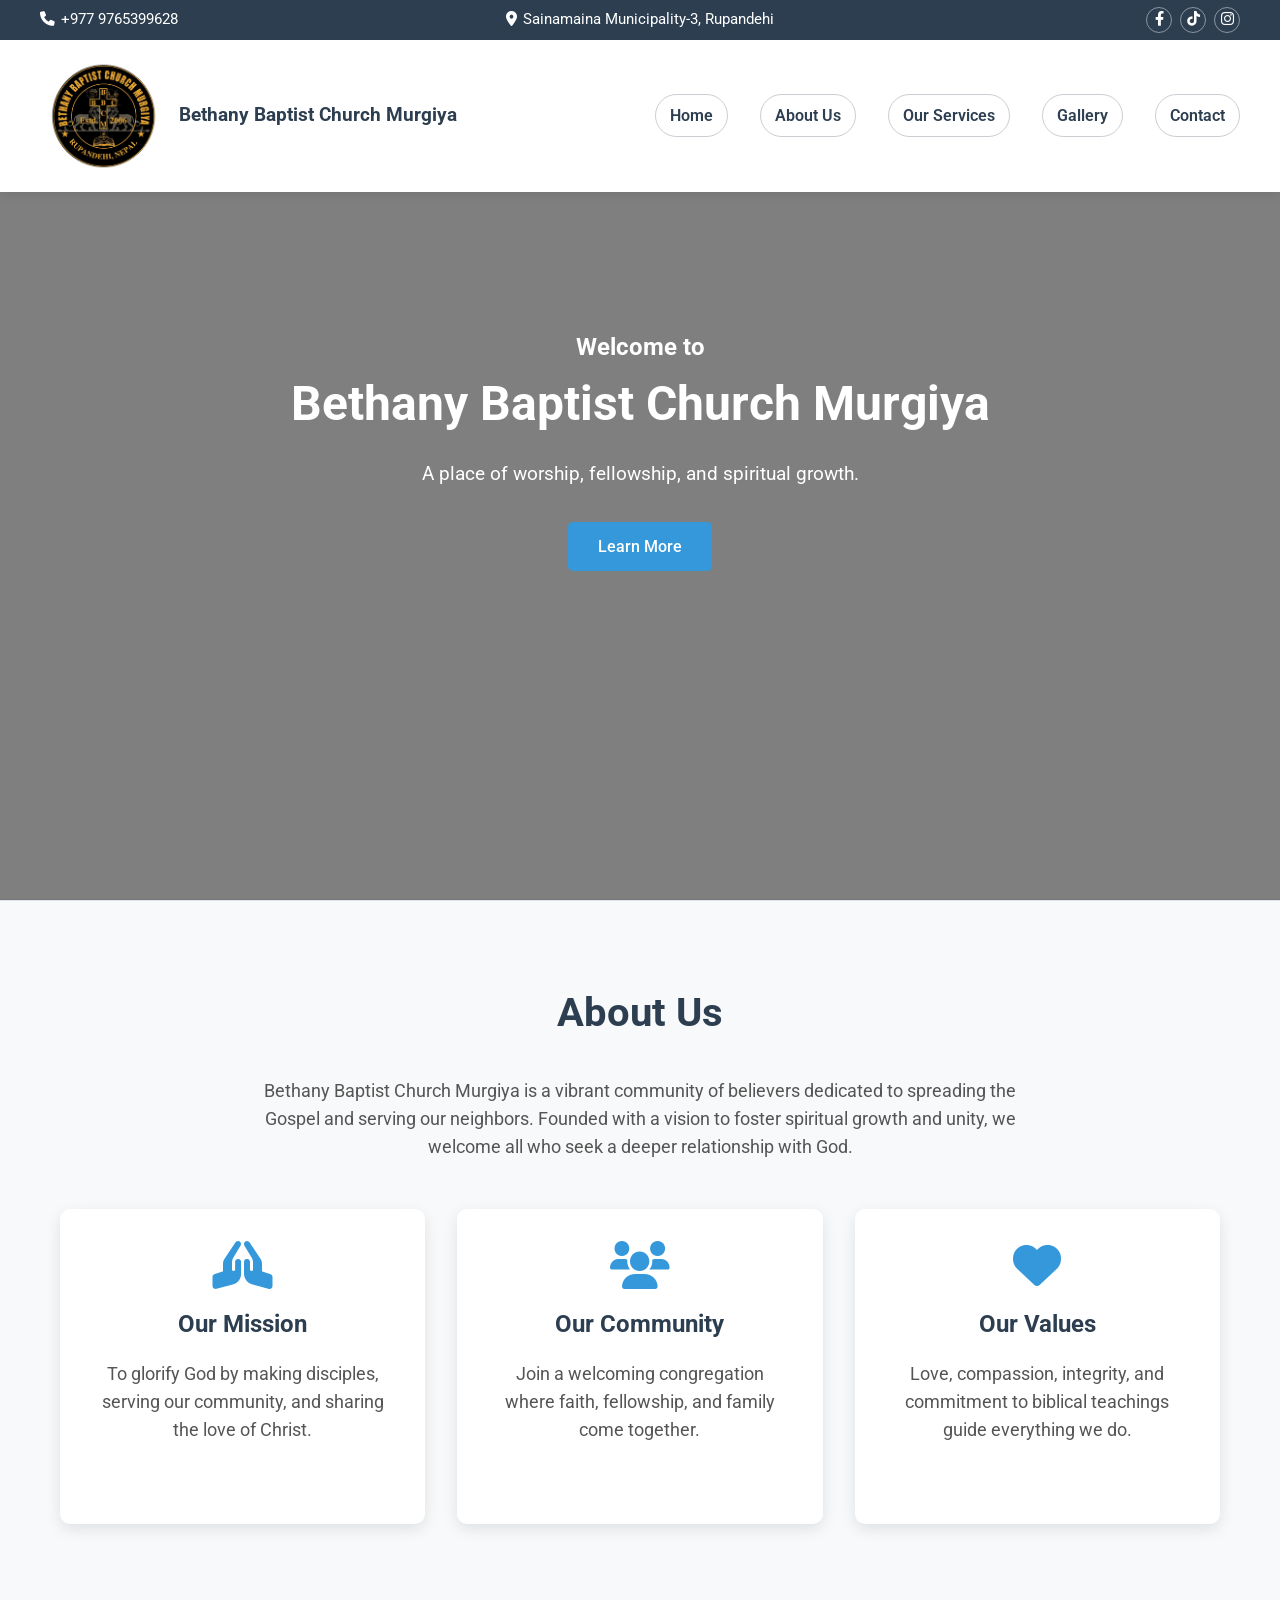
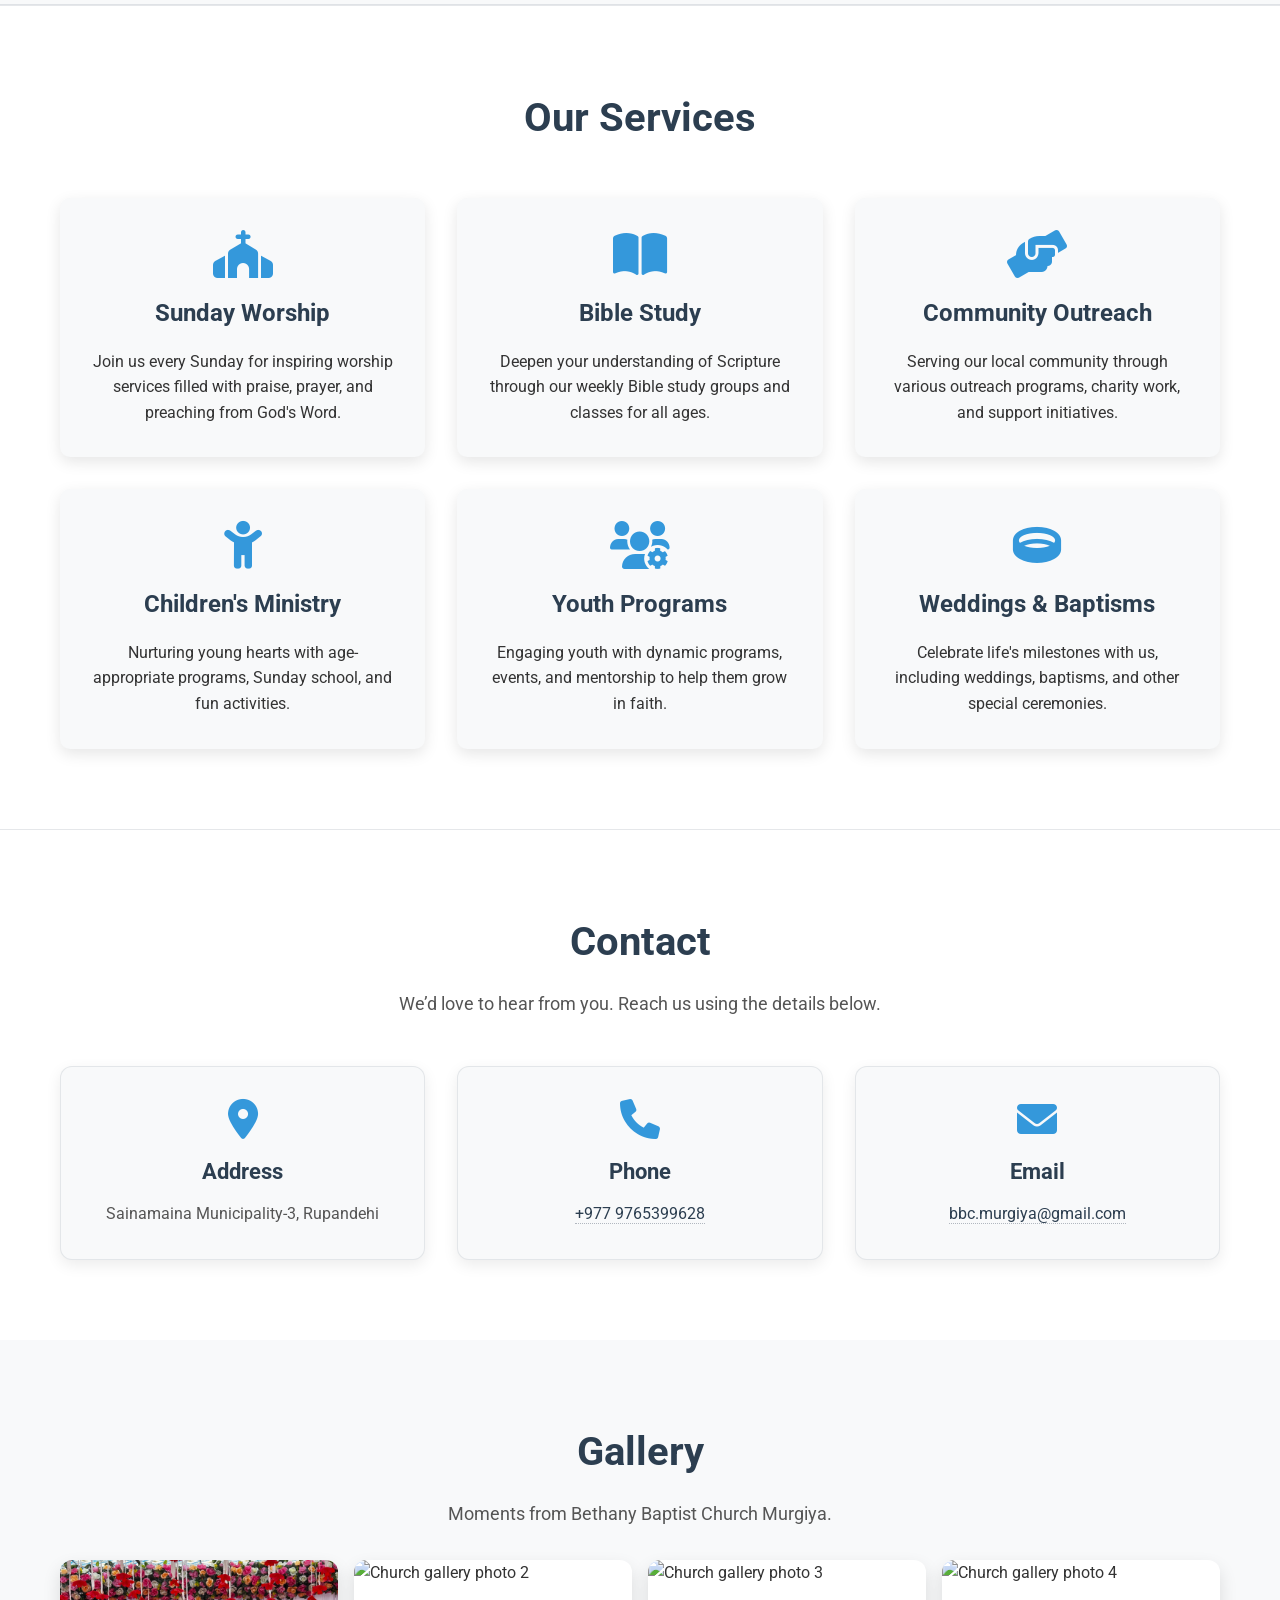
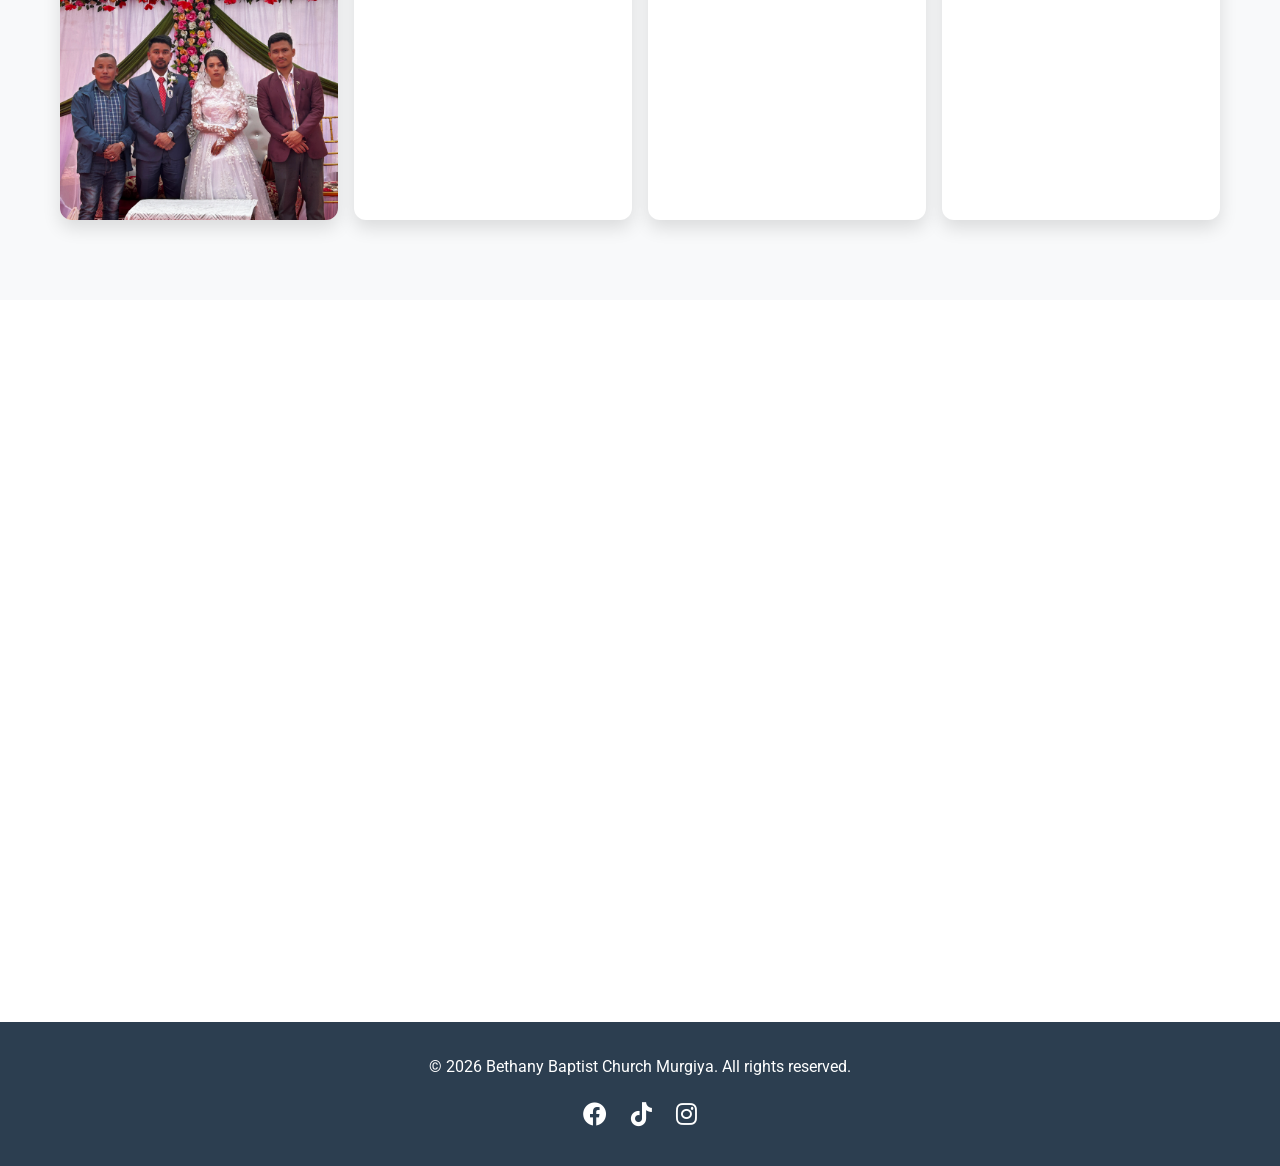
==== index.html @ a042a46d "first commit" ====
<!DOCTYPE html>
<html lang="en">
<head>
    <meta charset="UTF-8">
    <meta name="viewport" content="width=device-width, initial-scale=1.0">
    <title>Bethany Baptist Church Murgiya</title>
    <link rel="stylesheet" href="styles.css">
    <link href="https://fonts.googleapis.com/css2?family=Roboto:wght@300;400;500;700&display=swap" rel="stylesheet">
    <link rel="stylesheet" href="https://cdnjs.cloudflare.com/ajax/libs/font-awesome/6.0.0/css/all.min.css">
</head>
<body>
    <header>
        <div class="top-info">
            <div class="container">
                <a class="top-phone" href="tel:+910000000000"><i class="fas fa-phone"></i> +977 9765399628</a>
                <span class="top-address"><i class="fas fa-location-dot"></i> Sainamaina Municipality-3, Rupandehi</span>
                <div class="top-social" aria-label="Social links">
                    <a href="#" aria-label="Facebook"><i class="fab fa-facebook-f"></i></a>
                    <a href="#" aria-label="TikTok"><i class="fab fa-tiktok"></i></a>
                    <a href="#" aria-label="Instagram"><i class="fab fa-instagram"></i></a>
                </div>
            </div>
        </div>
        <nav>
            <div class="container">
                <div class="brand">
                    <a class="brand-link" href="#home" aria-label="Bethany Baptist Church Murgiya">
                        <img src="logo.png" alt="Bethany Baptist Church Logo" class="logo-img">
                        <span class="brand-text">Bethany Baptist Church Murgiya</span>
                    </a>
                </div>
                <ul class="nav-links">
                    <li><a href="#home">Home</a></li>
                    <li><a href="#about">About Us</a></li>
                    <li><a href="#services">Our Services</a></li>
                    <li><a href="#gallery">Gallery</a></li>
                    <li><a href="#contact">Contact</a></li>
                </ul>
                <div class="hamburger">
                    <span></span>
                    <span></span>
                    <span></span>
                </div>
            </div>
        </nav>
    </header>

    <section id="home" class="hero">
        <div class="container">
            <h1>Welcome to</h1>
            <h2> Bethany Baptist Church Murgiya</h2>
            <p>A place of worship, fellowship, and spiritual growth.</p>
            <a href="#about" class="btn">Learn More</a>
        </div>
    </section>

    <section id="about" class="about">
        <div class="container">
            <h2>About Us</h2>
            <p>Bethany Baptist Church Murgiya is a vibrant community of believers dedicated to spreading the Gospel and serving our neighbors. Founded with a vision to foster spiritual growth and unity, we welcome all who seek a deeper relationship with God.</p>
            <div class="about-content">
                <div class="about-item">
                    <i class="fas fa-praying-hands"></i>
                    <h3>Our Mission</h3>
                    <p>To glorify God by making disciples, serving our community, and sharing the love of Christ.</p>
                </div>
                <div class="about-item">
                    <i class="fas fa-users"></i>
                    <h3>Our Community</h3>
                    <p>Join a welcoming congregation where faith, fellowship, and family come together.</p>
                </div>
                <div class="about-item">
                    <i class="fas fa-heart"></i>
                    <h3>Our Values</h3>
                    <p>Love, compassion, integrity, and commitment to biblical teachings guide everything we do.</p>
                </div>
            </div>
        </div>
    </section>

    <section id="services" class="services">
        <div class="container">
            <h2>Our Services</h2>
            <div class="services-content">
                <div class="service-item">
                    <i class="fas fa-church"></i>
                    <h3>Sunday Worship</h3>
                    <p>Join us every Sunday for inspiring worship services filled with praise, prayer, and preaching from God's Word.</p>
                </div>
                <div class="service-item">
                    <i class="fas fa-book-open"></i>
                    <h3>Bible Study</h3>
                    <p>Deepen your understanding of Scripture through our weekly Bible study groups and classes for all ages.</p>
                </div>
                <div class="service-item">
                    <i class="fas fa-hands-helping"></i>
                    <h3>Community Outreach</h3>
                    <p>Serving our local community through various outreach programs, charity work, and support initiatives.</p>
                </div>
                <div class="service-item">
                    <i class="fas fa-child"></i>
                    <h3>Children's Ministry</h3>
                    <p>Nurturing young hearts with age-appropriate programs, Sunday school, and fun activities.</p>
                </div>
                <div class="service-item">
                    <i class="fas fa-users-cog"></i>
                    <h3>Youth Programs</h3>
                    <p>Engaging youth with dynamic programs, events, and mentorship to help them grow in faith.</p>
                </div>
                <div class="service-item">
                    <i class="fas fa-ring"></i>
                    <h3>Weddings & Baptisms</h3>
                    <p>Celebrate life's milestones with us, including weddings, baptisms, and other special ceremonies.</p>
                </div>
            </div>
        </div>
    </section>

    <section id="contact" class="contact">
        <div class="container">
            <h2>Contact</h2>
            <p>We’d love to hear from you. Reach us using the details below.</p>
            <div class="contact-grid">
                <div class="contact-card">
                    <i class="fas fa-location-dot" aria-hidden="true"></i>
                    <h3>Address</h3>
                    <ul class="contact-list">
                        <li>Sainamaina Municipality-3, Rupandehi</li>
                    </ul>
                </div>
                <div class="contact-card">
                    <i class="fas fa-phone" aria-hidden="true"></i>
                    <h3>Phone</h3>
                    <ul class="contact-list">
                        <li><a href="tel:+910000000000">+977 9765399628</a></li>
                    </ul>
                </div>
                <div class="contact-card">
                    <i class="fas fa-envelope" aria-hidden="true"></i>
                    <h3>Email</h3>
                    <ul class="contact-list">
                        <li><a href="mailto:contact@example.com">bbc.murgiya@gmail.com</a></li>
                    </ul>
                </div>
            </div>
        </div>
    </section>

    <section id="gallery" class="gallery">
        <div class="container">
            <h2>Gallery</h2>
            <p>Moments from Bethany Baptist Church Murgiya.</p>
            <div class="gallery-grid">
                <figure class="gallery-item">
                    <img src="IMG_2281.webp" alt="Church gallery photo 1" loading="lazy">
                </figure>
                <figure class="gallery-item">
                    <img src="IMG_3797.webp" alt="Church gallery photo 2" loading="lazy">
                </figure>
                <figure class="gallery-item">
                    <img src="IMG_3802.webp" alt="Church gallery photo 3" loading="lazy">
                </figure>
                <figure class="gallery-item">
                    <img src="IMG_4722.webp" alt="Church gallery photo 4" loading="lazy">
                </figure>
            </div>
        </div>
    </section>

    <section id="location" class="location">
        <div class="container">
            <h2>Our Location</h2>
            <p>Find us here: Sainamaina Municipality-3, Rupandehi</p>
            <div class="map-card">
                <iframe
                    title="Sainamaina Municipality-3, Rupandehi Map"
                    loading="lazy"
                    referrerpolicy="no-referrer-when-downgrade"
                    src="https://www.google.com/maps?q=Bethany%20Baptist%20Church%20Murgiya%2C%20Parsoul&output=embed">
                </iframe>
            </div>
        </div>
    </section>

    <footer>
        <div class="container">
            <p>&copy; 2026 Bethany Baptist Church Murgiya. All rights reserved.</p>
            <div class="social-links">
                <a href="#"><i class="fab fa-facebook"></i></a>
                <a href="#"><i class="fab fa-tiktok"></i></a>
                <a href="#"><i class="fab fa-instagram"></i></a>
            </div>
        </div>
    </footer>

    <button id="backToTop" class="back-to-top" type="button" aria-label="Back to top" title="Back to top">
        <i class="fas fa-arrow-up" aria-hidden="true"></i>
    </button>

    <script src="script.js"></script>
</body>
</html>
---- styles.css ----
/* Reset and base styles */
* {
    margin: 0;
    padding: 0;
    box-sizing: border-box;
}
/* Brand (logo + name) */
.brand {
    display: flex;
    align-items: center;
    min-width: 0;
}

.brand-link {
    display: inline-flex;
    align-items: center;
    gap: 0.75rem;
    color: #2c3e50;
    text-decoration: none;
    font-weight: 700;
    min-width: 0;
}

.brand-text {
    font-size: 1.2rem;
    white-space: nowrap;
    overflow: hidden;
    text-overflow: ellipsis;
}

/* Specific styling for the image */
.logo-img {
    height: 120px; /* Adjust this height to fit your navbar */
    width: auto;  /* Maintains aspect ratio */
    display: block;
    transition: transform 0.3s ease;
}

/* Optional: Add a hover effect */
.logo-img:hover {
    transform: scale(1.05);
}

/* Adjust for Mobile */
@media (max-width: 768px) {
    .logo-img {
        height: 40px; /* Slightly smaller on mobile */
    }
    .brand-text {
        font-size: 1rem;
    }
}

body {
    font-family: 'Roboto', sans-serif;
    line-height: 1.6;
    color: #333;
    overflow-x: hidden;
}

/* Section borders (Home/About/Our Services) */
.hero,
.about,
.services {
    border-top: 1px solid rgba(44, 62, 80, 0.12);
    border-bottom: 1px solid rgba(44, 62, 80, 0.12);
}

.hero {
    border-top: none;
}

.container {
    max-width: 1200px;
    margin: 0 auto;
    padding: 0 20px;
}

/* Header and Navigation */
header {
    position: fixed;
    top: 0;
    width: 100%;
    background: #fff;
    box-shadow: 0 2px 10px rgba(0,0,0,0.1);
    z-index: 1000;
}

.top-info {
    background: #2c3e50;
    color: #fff;
    font-size: 0.92rem;
}

.top-info .container {
    display: flex;
    justify-content: center;
    align-items: center;
    gap: 1rem;
    padding: 0.5rem 0;
    position: relative;
}

.top-info a,
.top-info span {
    color: #fff;
    text-decoration: none;
    display: inline-flex;
    align-items: center;
    gap: 0.4rem;
    white-space: nowrap;
}

.top-phone {
    position: absolute;
    left: 0;
}

.top-address {
    justify-content: center;
}

.top-social {
    position: absolute;
    right: 0;
    display: inline-flex;
    align-items: center;
    gap: 0.5rem;
}

.top-social a {
    width: 26px;
    height: 26px;
    display: inline-grid;
    place-items: center;
    border: 1px solid rgba(255, 255, 255, 0.45);
    border-radius: 999px;
    color: #fff;
    text-decoration: none;
    transition: background 0.2s ease, transform 0.2s ease;
}

.top-social a:hover {
    background: rgba(255, 255, 255, 0.2);
    transform: translateY(-1px);
}

nav .container {
    display: flex;
    justify-content: space-between;
    align-items: center;
    padding: 1rem 0;
}

.nav-links {
    display: flex;
    list-style: none;
}

.nav-links li {
    margin-left: 2rem;
}

.nav-links a {
    text-decoration: none;
    color: #2c3e50;
    font-weight: 600;
    padding: 8px 14px;
    border: 1px solid rgba(44, 62, 80, 0.25);
    border-radius: 999px;
    background: transparent;
    transition: color 0.2s ease, border-color 0.2s ease, background 0.2s ease, transform 0.2s ease;
    display: inline-flex;
    align-items: center;
}

.nav-links a:hover {
    color: #3498db;
    border-color: rgba(52, 152, 219, 0.6);
    background: rgba(52, 152, 219, 0.08);
    transform: translateY(-1px);
}

.hamburger {
    display: none;
    flex-direction: column;
    cursor: pointer;
}

.hamburger span {
    width: 25px;
    height: 3px;
    background: #2c3e50;
    margin: 3px 0;
    transition: 0.3s;
}

/* Hero Section */
.hero {
    background: linear-gradient(rgba(0,0,0,0.5), rgba(0,0,0,0.5)), url('https://images.unsplash.com/photo-1507003211169-0a1dd7228f2d?ixlib=rb-4.0.3&ixid=M3wxMjA3fDB8MHxwaG90by1wYWdlfHx8fGVufDB8fHx8fA%3D%3D&auto=format&fit=crop&w=2070&q=80') center/cover no-repeat;
    background-attachment: fixed;
    height: 100vh;
    display: flex;
    align-items: center;
    text-align: center;
    color: #fff;
}

.hero h2 {
    font-size: 3rem;
    margin-bottom: 1rem;
    font-weight: 700;
}

.hero p {
    font-size: 1.2rem;
    margin-bottom: 2rem;
    max-width: 600px;
    margin-left: auto;
    margin-right: auto;
}

.btn {
    display: inline-block;
    padding: 12px 30px;
    background: #3498db;
    color: #fff;
    text-decoration: none;
    border-radius: 5px;
    transition: background 0.3s;
    font-weight: 500;
}

.btn:hover {
    background: #2980b9;
}

/* About Section */
.about {
    padding: 80px 0;
    background: #f8f9fa;
}

.about h2 {
    text-align: center;
    font-size: 2.5rem;
    margin-bottom: 2rem;
    color: #2c3e50;
}

.about p {
    text-align: center;
    font-size: 1.1rem;
    max-width: 800px;
    margin: 0 auto 3rem;
    color: #555;
}

.about-content {
    display: grid;
    grid-template-columns: repeat(auto-fit, minmax(300px, 1fr));
    gap: 2rem;
    margin-top: 3rem;
}

.about-item {
    text-align: center;
    padding: 2rem;
    background: #fff;
    border-radius: 10px;
    box-shadow: 0 5px 15px rgba(0,0,0,0.1);
    transition: transform 0.3s;
}

.about-item:hover {
    transform: translateY(-5px);
}

.about-item i {
    font-size: 3rem;
    color: #3498db;
    margin-bottom: 1rem;
}

.about-item h3 {
    font-size: 1.5rem;
    margin-bottom: 1rem;
    color: #2c3e50;
}

/* Services Section */
.services {
    padding: 80px 0;
    background: #fff;
}

.services h2 {
    text-align: center;
    font-size: 2.5rem;
    margin-bottom: 3rem;
    color: #2c3e50;
}

.services-content {
    display: grid;
    grid-template-columns: repeat(auto-fit, minmax(300px, 1fr));
    gap: 2rem;
}

.service-item {
    text-align: center;
    padding: 2rem;
    background: #f8f9fa;
    border-radius: 10px;
    box-shadow: 0 5px 15px rgba(0,0,0,0.1);
    transition: transform 0.3s;
}

.service-item:hover {
    transform: translateY(-5px);
}

.service-item i {
    font-size: 3rem;
    color: #3498db;
    margin-bottom: 1rem;
}

.service-item h3 {
    font-size: 1.5rem;
    margin-bottom: 1rem;
    color: #2c3e50;
}

/* Contact Section */
.contact {
    padding: 80px 0;
    background: #fff;
}

.contact h2 {
    text-align: center;
    font-size: 2.5rem;
    margin-bottom: 1rem;
    color: #2c3e50;
}

.contact p {
    text-align: center;
    font-size: 1.1rem;
    max-width: 800px;
    margin: 0 auto 3rem;
    color: #555;
}

.contact-grid {
    display: grid;
    grid-template-columns: repeat(auto-fit, minmax(260px, 1fr));
    gap: 2rem;
}

.contact-card {
    text-align: center;
    padding: 2rem;
    background: #f8f9fa;
    border-radius: 12px;
    box-shadow: 0 5px 15px rgba(0,0,0,0.08);
    border: 1px solid rgba(44, 62, 80, 0.10);
    transition: transform 0.3s;
}

.contact-card:hover {
    transform: translateY(-5px);
}

.contact-card i {
    font-size: 2.5rem;
    color: #3498db;
    margin-bottom: 1rem;
}

.contact-card h3 {
    font-size: 1.35rem;
    margin-bottom: 0.75rem;
    color: #2c3e50;
}

.contact-list {
    list-style: none;
    padding: 0;
    margin: 0;
    color: #555;
}

.contact-list a {
    color: #2c3e50;
    text-decoration: none;
    border-bottom: 1px dotted rgba(44, 62, 80, 0.35);
}

.contact-list a:hover {
    color: #3498db;
    border-bottom-color: rgba(52, 152, 219, 0.7);
}

/* Gallery Section */
.gallery {
    padding: 80px 0;
    background: #f8f9fa;
}

.gallery h2 {
    text-align: center;
    font-size: 2.5rem;
    margin-bottom: 1rem;
    color: #2c3e50;
}

.gallery p {
    text-align: center;
    font-size: 1.1rem;
    max-width: 800px;
    margin: 0 auto 2rem;
    color: #555;
}

.gallery-grid {
    display: grid;
    grid-template-columns: repeat(auto-fit, minmax(240px, 1fr));
    gap: 1rem;
}

.gallery-item {
    margin: 0;
    border-radius: 12px;
    overflow: hidden;
    box-shadow: 0 8px 18px rgba(0, 0, 0, 0.12);
    background: #fff;
}

.gallery-item img {
    width: 100%;
    height: 260px;
    object-fit: cover;
    display: block;
    transition: transform 0.25s ease;
}

.gallery-item img:hover {
    transform: scale(1.04);
}

/* Location Section */
.location {
    padding: 80px 0;
    background: #f8f9fa;
}

.location h2 {
    text-align: center;
    font-size: 2.5rem;
    margin-bottom: 1rem;
    color: #2c3e50;
}

.location p {
    text-align: center;
    font-size: 1.1rem;
    max-width: 800px;
    margin: 0 auto 2rem;
    color: #555;
}

.map-card {
    background: #fff;
    border-radius: 12px;
    overflow: hidden;
    box-shadow: 0 10px 24px rgba(0,0,0,0.12);
    border: 1px solid rgba(44, 62, 80, 0.10);
}

.map-card iframe {
    width: 100%;
    height: 420px;
    border: 0;
    display: block;
}

/* Footer */
footer {
    background: #2c3e50;
    color: #fff;
    padding: 2rem 0;
    text-align: center;
}

.social-links {
    margin-top: 1rem;
}

.social-links a {
    color: #fff;
    margin: 0 10px;
    font-size: 1.5rem;
    transition: color 0.3s;
}

.social-links a:hover {
    color: #3498db;
}

.back-to-top {
    position: fixed;
    right: 18px;
    bottom: 18px;
    width: 46px;
    height: 46px;
    border-radius: 999px;
    border: 1px solid rgba(44, 62, 80, 0.25);
    background: rgba(255, 255, 255, 0.92);
    color: #2c3e50;
    display: grid;
    place-items: center;
    cursor: pointer;
    box-shadow: 0 10px 24px rgba(0, 0, 0, 0.15);
    opacity: 0;
    transform: translateY(10px);
    pointer-events: none;
    transition: opacity 0.2s ease, transform 0.2s ease, background 0.2s ease;
    z-index: 1200;
}

.back-to-top:hover {
    background: #fff;
}

.back-to-top.show {
    opacity: 1;
    transform: translateY(0);
    pointer-events: auto;
}

/* Responsive Design */
@media (max-width: 768px) {
    .hero {
        background-attachment: scroll;
    }

    .top-info .container {
        flex-direction: column;
        align-items: center;
        padding: 0.45rem 0;
        gap: 0.35rem;
    }

    .top-info a,
    .top-info span {
        font-size: 0.84rem;
        white-space: normal;
        text-align: center;
    }

    .top-phone {
        position: static;
    }

    .top-social {
        position: static;
    }

    .nav-links {
        position: absolute;
        right: 0;
        top: 100%;
        background: #fff;
        width: 100%;
        flex-direction: column;
        text-align: center;
        transform: translateX(100%);
        transition: transform 0.3s;
        box-shadow: 0 5px 10px rgba(0,0,0,0.1);
    }

    .nav-links.active {
        transform: translateX(0);
    }

    .nav-links li {
        margin: 1rem 0;
    }

    .nav-links a {
        justify-content: center;
        width: calc(100% - 40px);
        margin: 0 auto;
    }

    .hamburger {
        display: flex;
    }

    .hero h2 {
        font-size: 2rem;
    }

    .hero p {
        font-size: 1rem;
    }

    .about h2, .services h2 {
        font-size: 2rem;
    }

    .location h2 {
        font-size: 2rem;
    }

    .gallery h2 {
        font-size: 2rem;
    }

    .map-card iframe {
        height: 320px;
    }

    .back-to-top {
        right: 14px;
        bottom: 14px;
        width: 44px;
        height: 44px;
    }
}
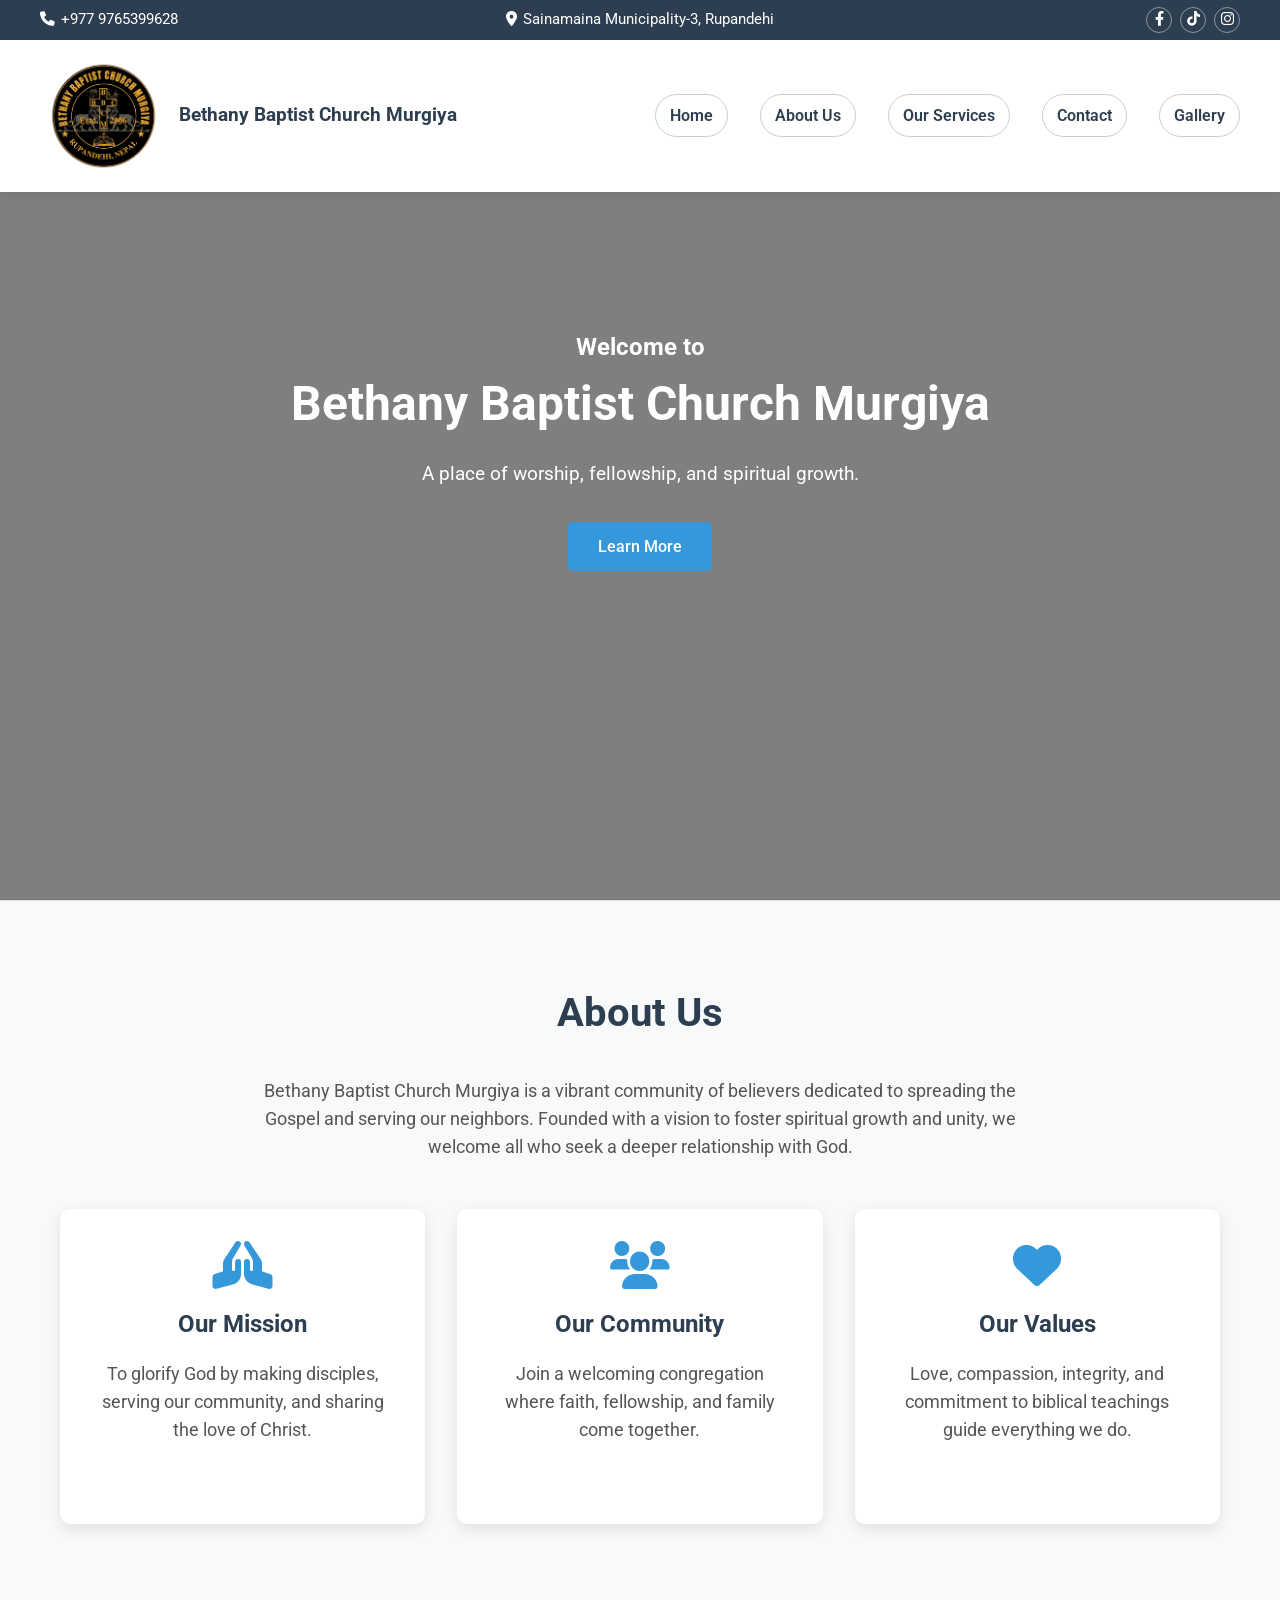
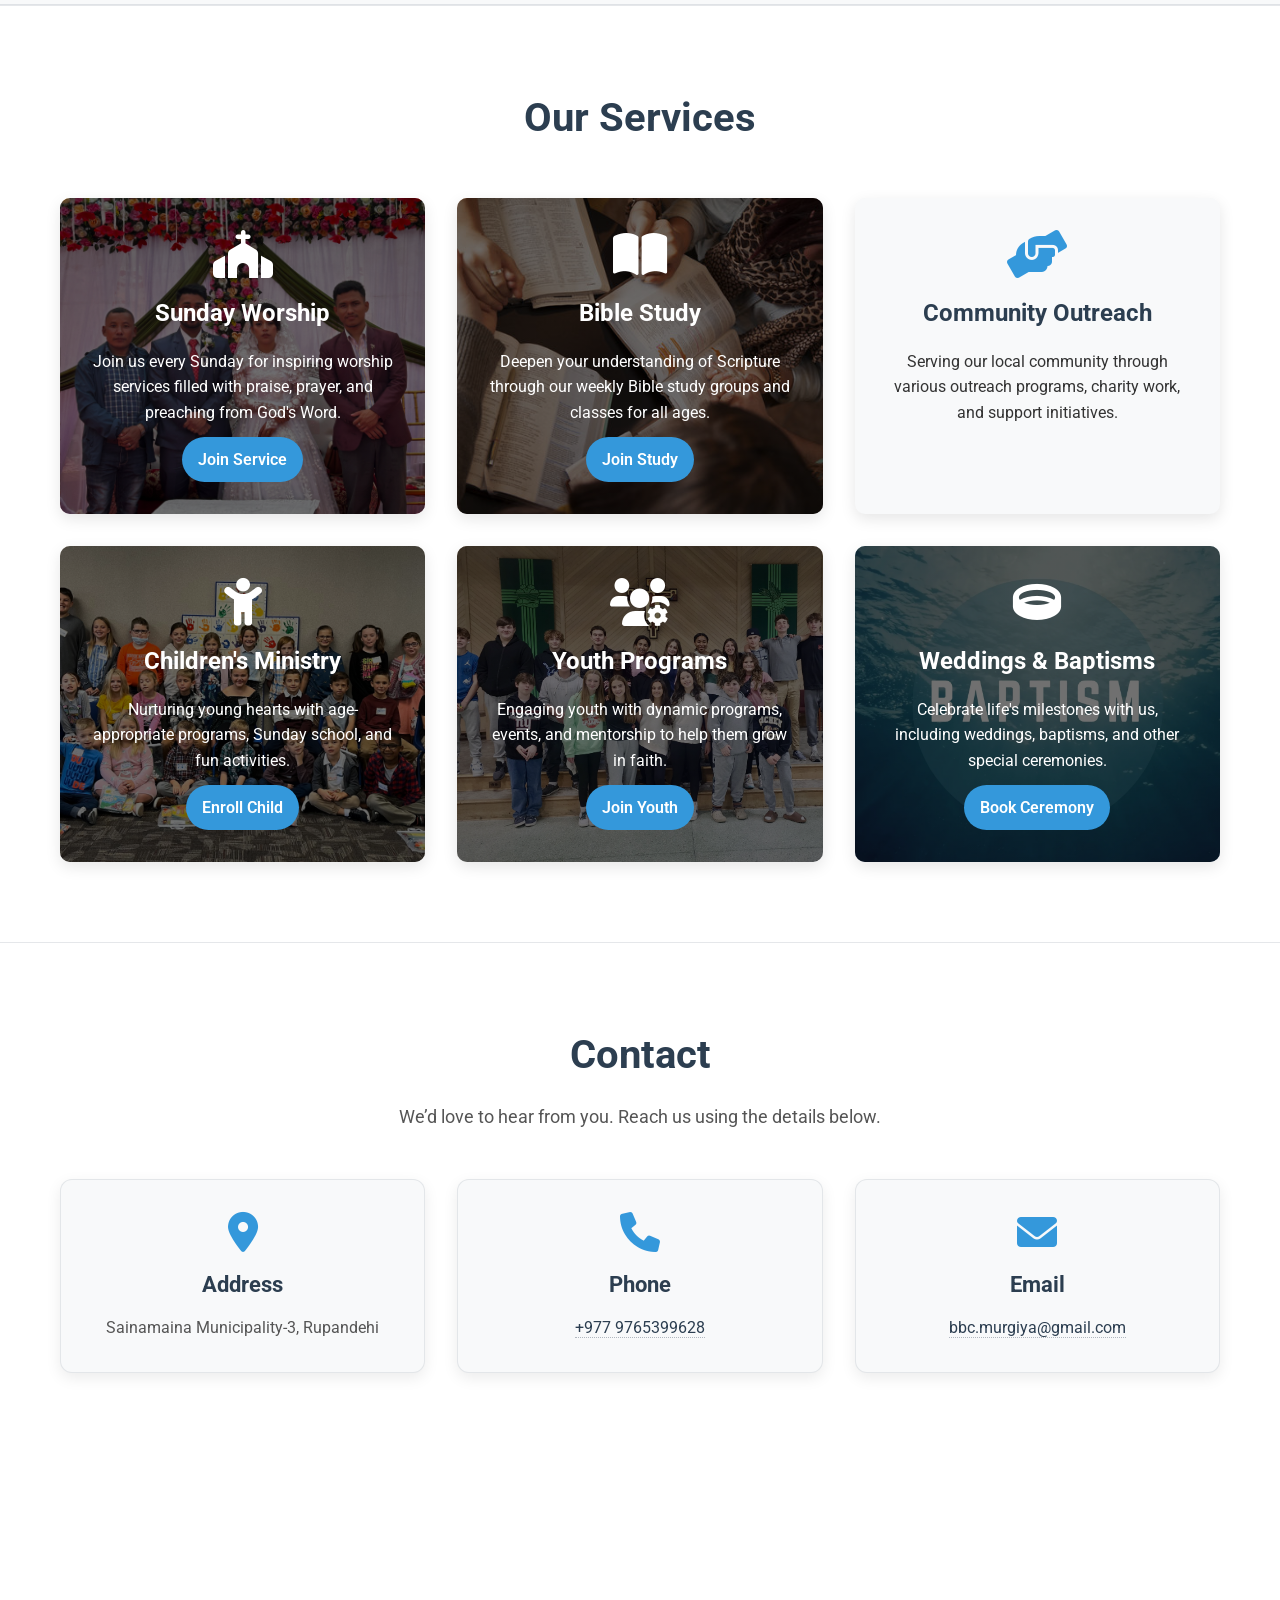
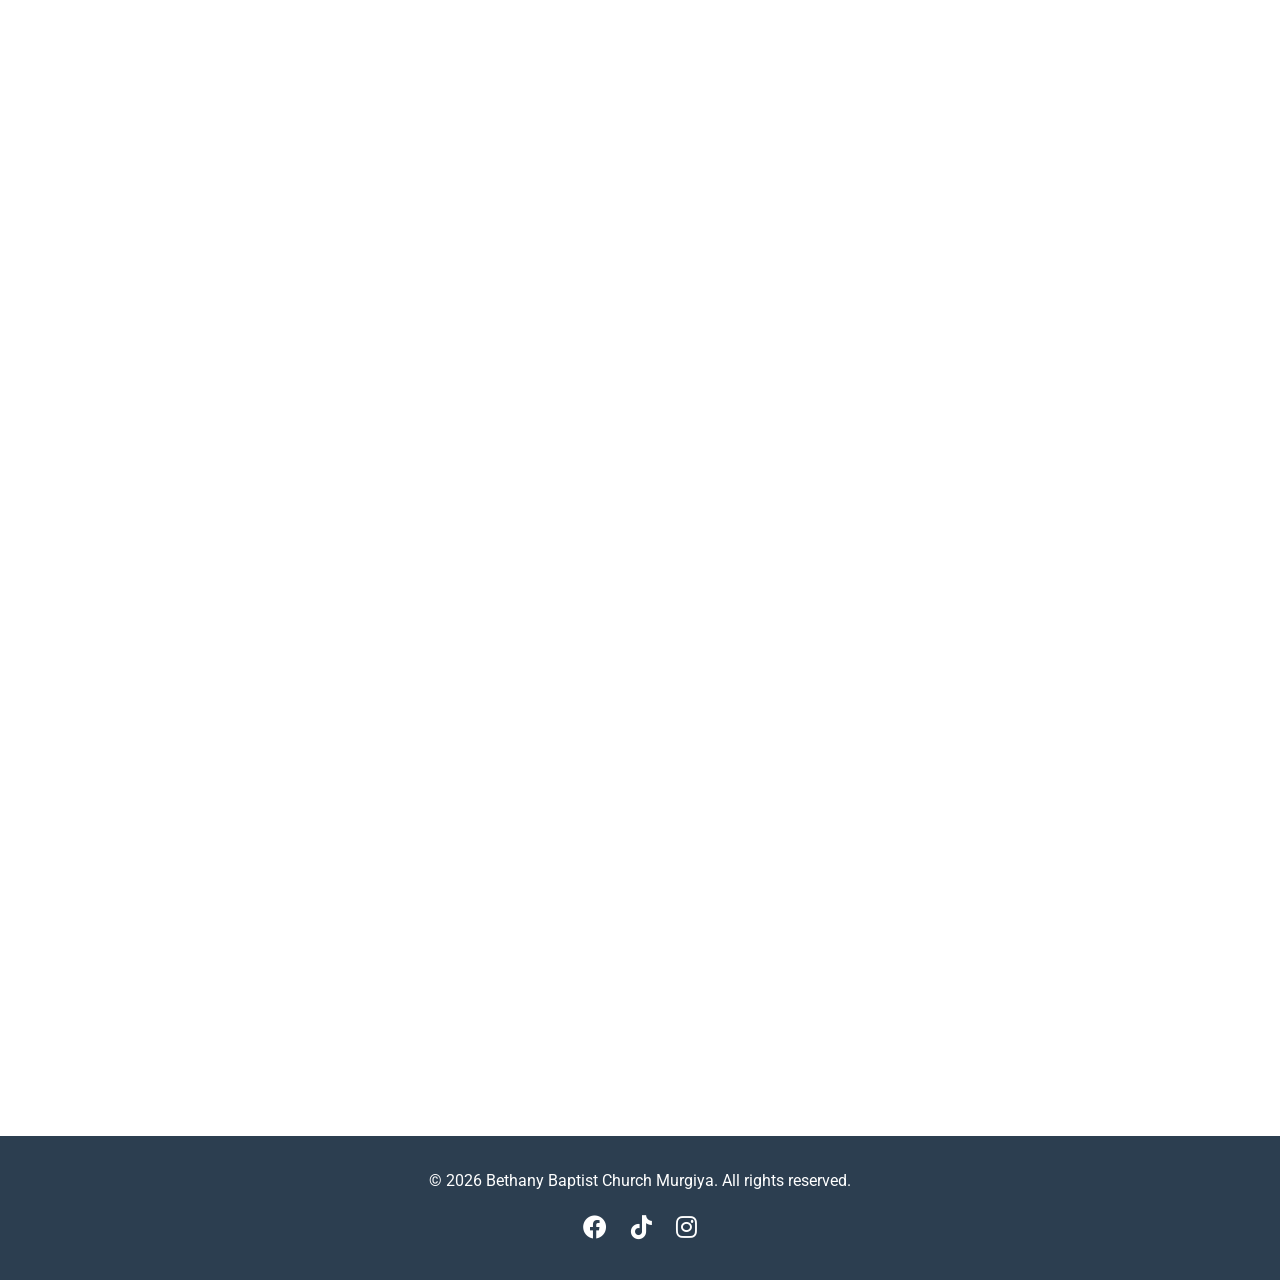
==== commit c6b0b644: "first commit" ====
--- a/index.html
+++ b/index.html
@@ -33,8 +33,8 @@
                     <li><a href="#home">Home</a></li>
                     <li><a href="#about">About Us</a></li>
                     <li><a href="#services">Our Services</a></li>
+                    <li><a href="#contact">Contact</a></li>
                     <li><a href="#gallery">Gallery</a></li>
-                    <li><a href="#contact">Contact</a></li>
                 </ul>
                 <div class="hamburger">
                     <span></span>
@@ -82,35 +82,40 @@
         <div class="container">
             <h2>Our Services</h2>
             <div class="services-content">
-                <div class="service-item">
+                <div class="service-item service-bg-sunday">
                     <i class="fas fa-church"></i>
                     <h3>Sunday Worship</h3>
                     <p>Join us every Sunday for inspiring worship services filled with praise, prayer, and preaching from God's Word.</p>
-                </div>
-                <div class="service-item">
+                    <a href="#contact" class="service-btn">Join Service</a>
+                </div>
+                <div class="service-item service-bg-bible">
                     <i class="fas fa-book-open"></i>
                     <h3>Bible Study</h3>
                     <p>Deepen your understanding of Scripture through our weekly Bible study groups and classes for all ages.</p>
+                    <a href="#contact" class="service-btn">Join Study</a>
                 </div>
                 <div class="service-item">
                     <i class="fas fa-hands-helping"></i>
                     <h3>Community Outreach</h3>
                     <p>Serving our local community through various outreach programs, charity work, and support initiatives.</p>
                 </div>
-                <div class="service-item">
+                <div class="service-item service-bg-children">
                     <i class="fas fa-child"></i>
                     <h3>Children's Ministry</h3>
                     <p>Nurturing young hearts with age-appropriate programs, Sunday school, and fun activities.</p>
-                </div>
-                <div class="service-item">
+                    <a href="#contact" class="service-btn">Enroll Child</a>
+                </div>
+                <div class="service-item service-bg-youth">
                     <i class="fas fa-users-cog"></i>
                     <h3>Youth Programs</h3>
                     <p>Engaging youth with dynamic programs, events, and mentorship to help them grow in faith.</p>
-                </div>
-                <div class="service-item">
+                    <a href="#contact" class="service-btn">Join Youth</a>
+                </div>
+                <div class="service-item service-bg-baptism">
                     <i class="fas fa-ring"></i>
                     <h3>Weddings & Baptisms</h3>
                     <p>Celebrate life's milestones with us, including weddings, baptisms, and other special ceremonies.</p>
+                    <a href="#contact" class="service-btn">Book Ceremony</a>
                 </div>
             </div>
         </div>
--- a/styles.css
+++ b/styles.css
@@ -308,6 +308,8 @@
 }
 
 .service-item {
+    position: relative;
+    overflow: hidden;
     text-align: center;
     padding: 2rem;
     background: #f8f9fa;
@@ -330,6 +332,77 @@
     font-size: 1.5rem;
     margin-bottom: 1rem;
     color: #2c3e50;
+}
+
+.service-item > * {
+    position: relative;
+    z-index: 1;
+}
+
+.service-bg-sunday,
+.service-bg-bible,
+.service-bg-children,
+.service-bg-youth,
+.service-bg-baptism {
+    color: #fff;
+    background-size: cover;
+    background-position: center;
+}
+
+.service-bg-sunday::before,
+.service-bg-bible::before,
+.service-bg-children::before,
+.service-bg-youth::before,
+.service-bg-baptism::before {
+    content: "";
+    position: absolute;
+    inset: 0;
+    background: linear-gradient(rgba(0, 0, 0, 0.56), rgba(0, 0, 0, 0.56));
+    z-index: 0;
+}
+
+.service-bg-sunday { background-image: url("IMG_2281.webp"); }
+.service-bg-bible { background-image: url("bible study.jpg"); }
+.service-bg-children { background-image: url("children.jpg"); }
+.service-bg-youth { background-image: url("youth.webp"); }
+.service-bg-baptism { background-image: url("Baptism.webp"); }
+
+.service-bg-sunday h3,
+.service-bg-bible h3,
+.service-bg-children h3,
+.service-bg-youth h3,
+.service-bg-baptism h3,
+.service-bg-sunday p,
+.service-bg-bible p,
+.service-bg-children p,
+.service-bg-youth p,
+.service-bg-baptism p {
+    color: #fff;
+}
+
+.service-bg-sunday i,
+.service-bg-bible i,
+.service-bg-children i,
+.service-bg-youth i,
+.service-bg-baptism i {
+    color: #ffffff;
+}
+
+.service-btn {
+    display: inline-block;
+    margin-top: 0.7rem;
+    padding: 10px 16px;
+    border-radius: 999px;
+    text-decoration: none;
+    color: #fff;
+    background: #3498db;
+    font-weight: 600;
+    transition: background 0.2s ease, transform 0.2s ease;
+}
+
+.service-btn:hover {
+    background: #2980b9;
+    transform: translateY(-1px);
 }
 
 /* Contact Section */
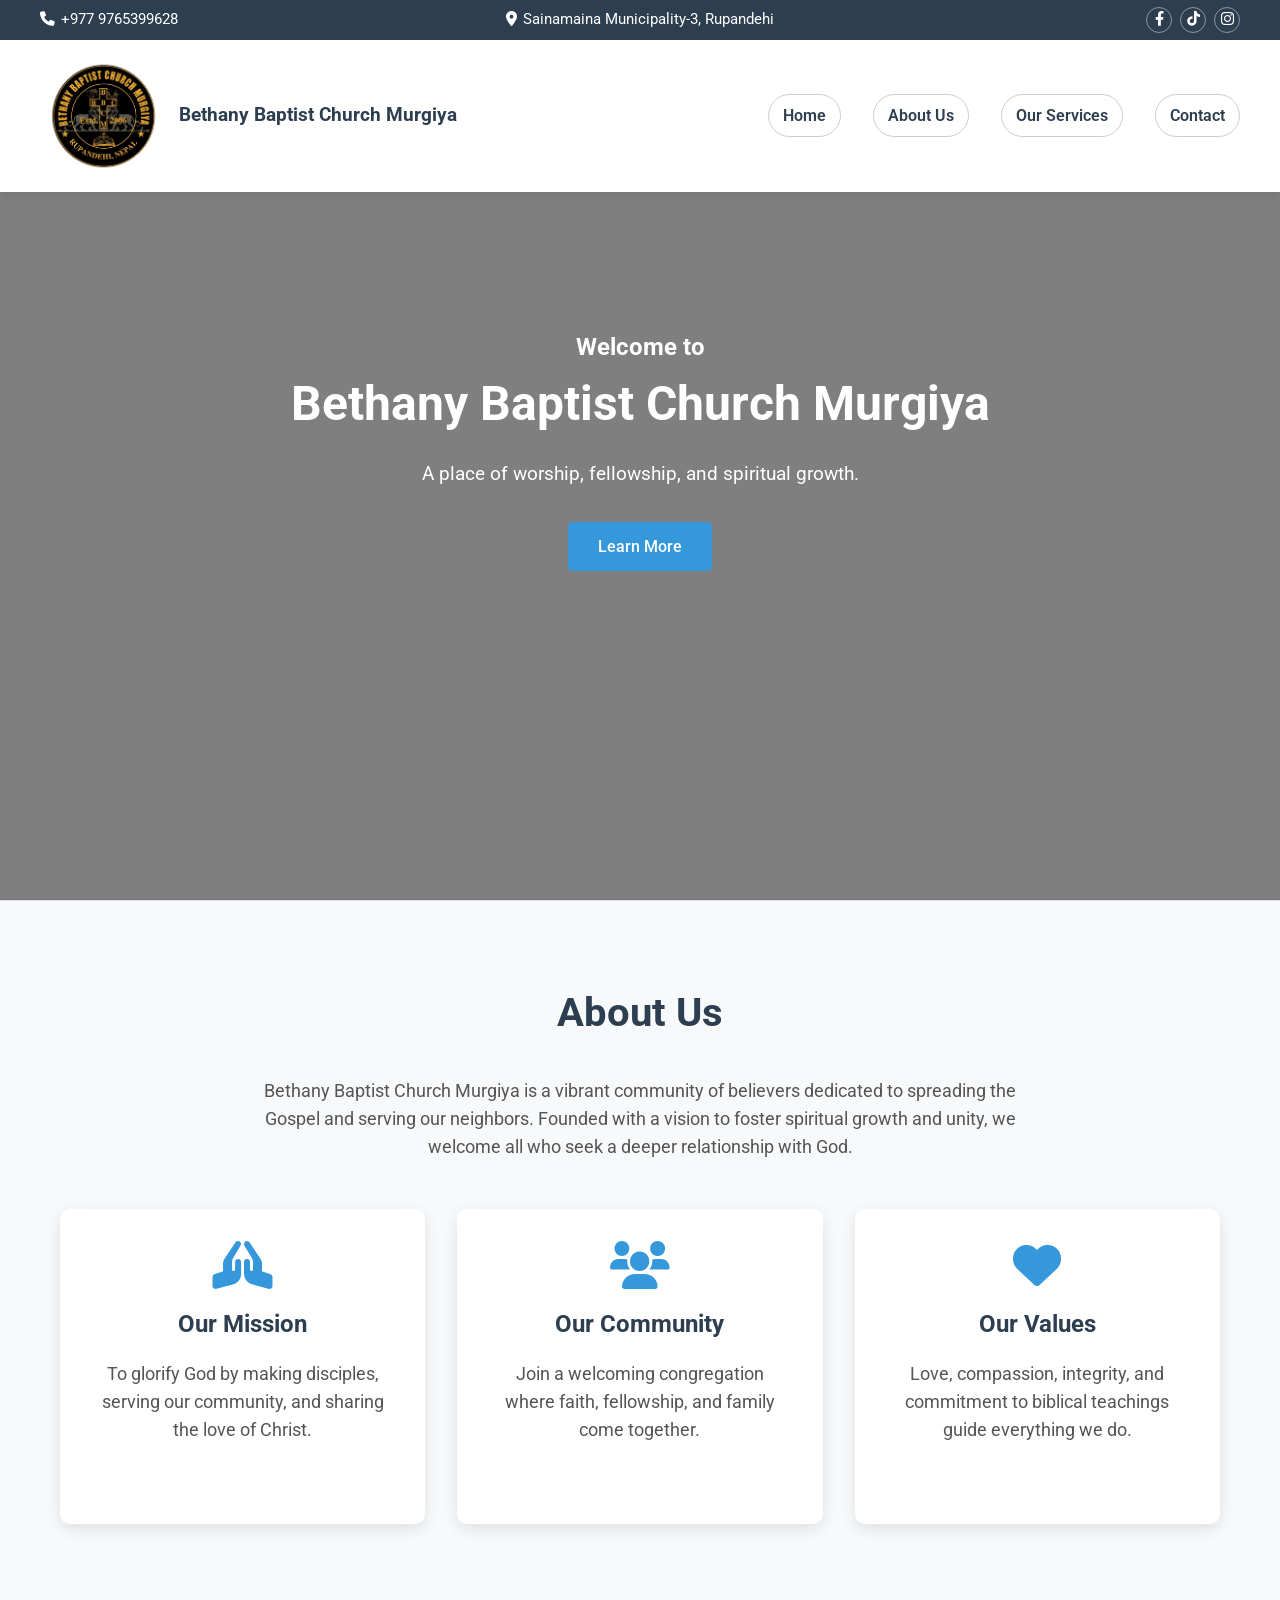
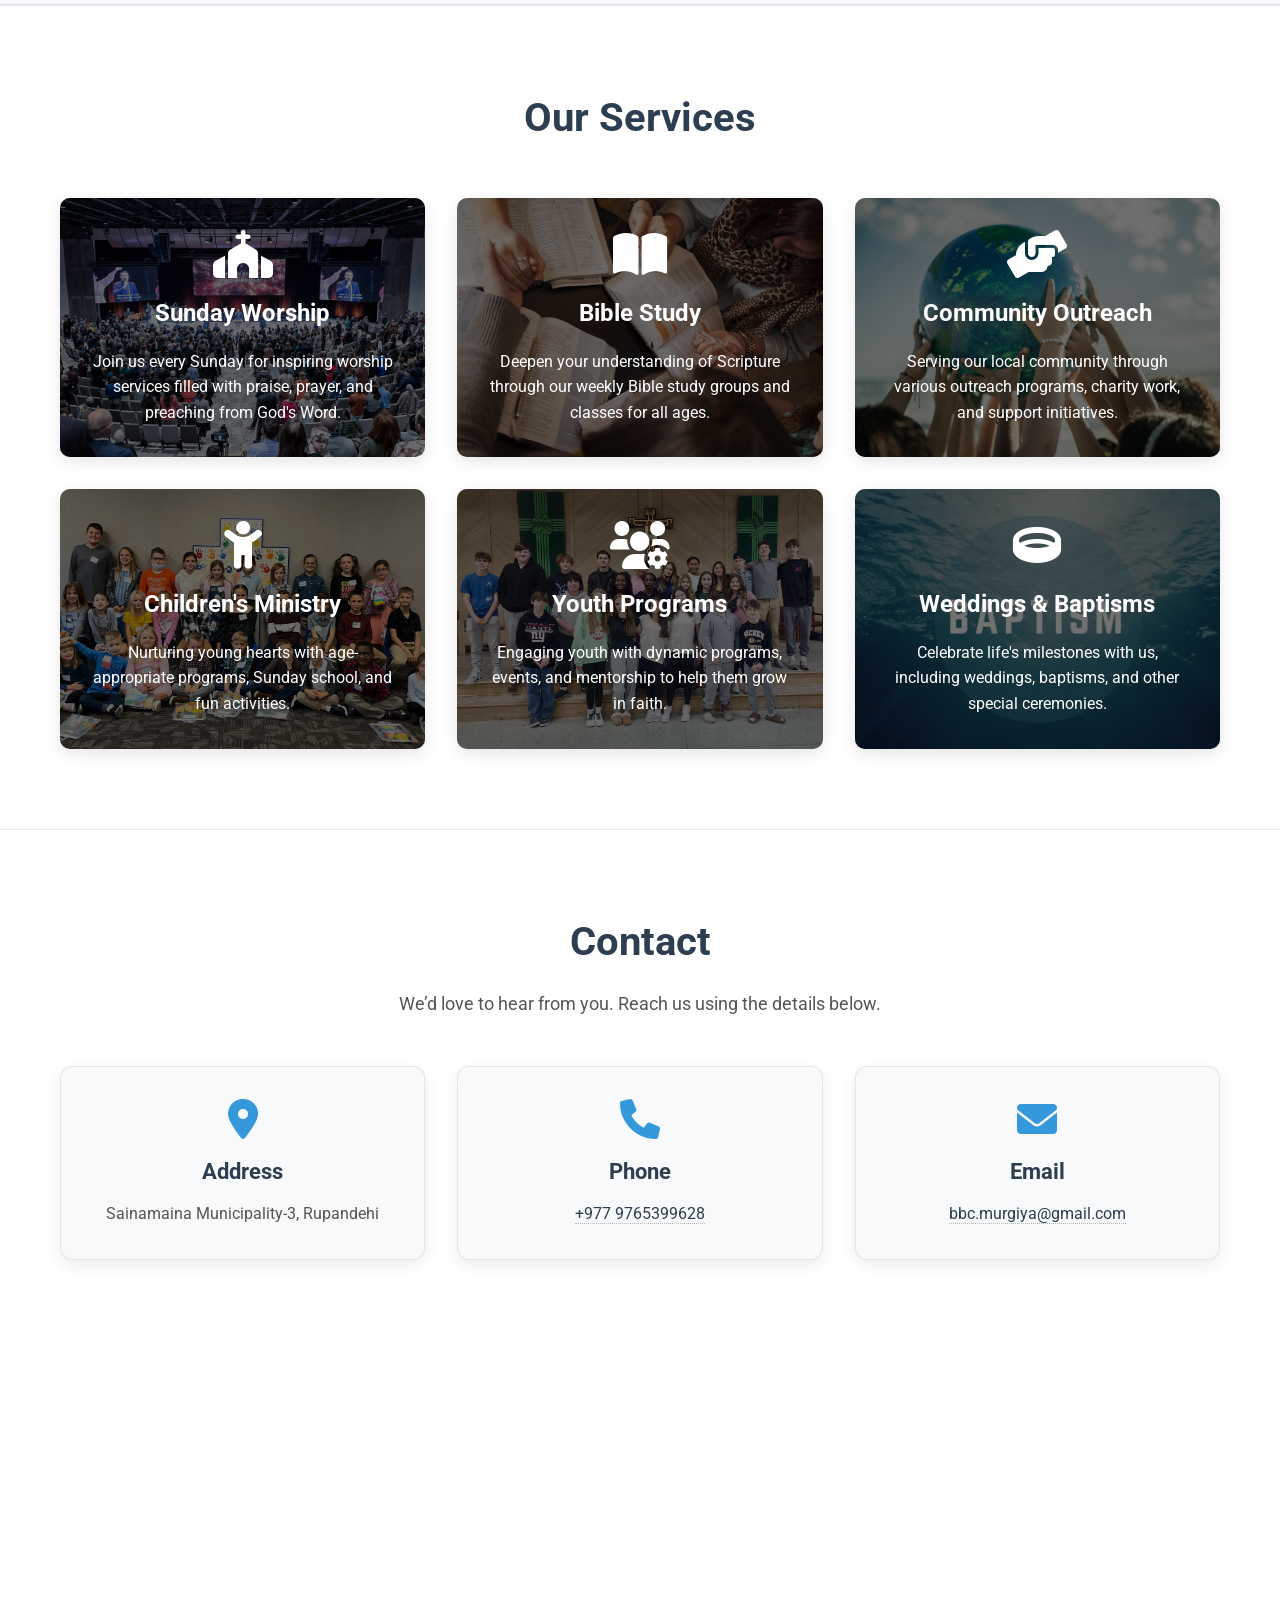
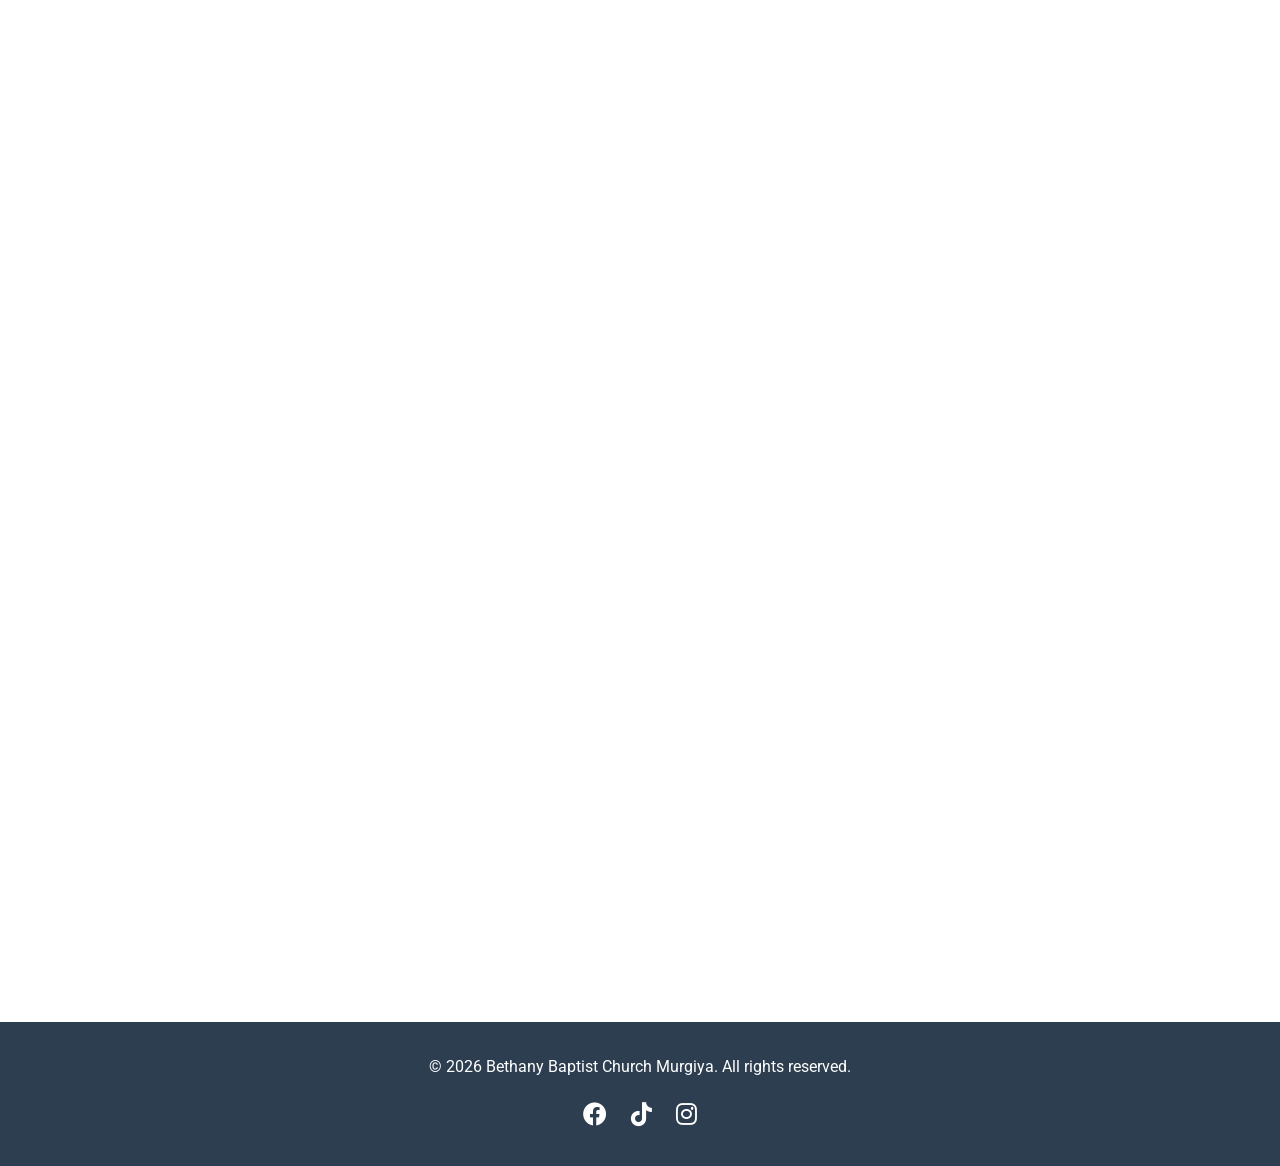
==== commit 5fccd782: "first" ====
--- a/index.html
+++ b/index.html
@@ -33,8 +33,8 @@
                     <li><a href="#home">Home</a></li>
                     <li><a href="#about">About Us</a></li>
                     <li><a href="#services">Our Services</a></li>
+
                     <li><a href="#contact">Contact</a></li>
-                    <li><a href="#gallery">Gallery</a></li>
                 </ul>
                 <div class="hamburger">
                     <span></span>
@@ -86,15 +86,13 @@
                     <i class="fas fa-church"></i>
                     <h3>Sunday Worship</h3>
                     <p>Join us every Sunday for inspiring worship services filled with praise, prayer, and preaching from God's Word.</p>
-                    <a href="#contact" class="service-btn">Join Service</a>
                 </div>
                 <div class="service-item service-bg-bible">
                     <i class="fas fa-book-open"></i>
                     <h3>Bible Study</h3>
                     <p>Deepen your understanding of Scripture through our weekly Bible study groups and classes for all ages.</p>
-                    <a href="#contact" class="service-btn">Join Study</a>
-                </div>
-                <div class="service-item">
+                </div>
+                <div class="service-item service-bg-community">
                     <i class="fas fa-hands-helping"></i>
                     <h3>Community Outreach</h3>
                     <p>Serving our local community through various outreach programs, charity work, and support initiatives.</p>
@@ -103,19 +101,16 @@
                     <i class="fas fa-child"></i>
                     <h3>Children's Ministry</h3>
                     <p>Nurturing young hearts with age-appropriate programs, Sunday school, and fun activities.</p>
-                    <a href="#contact" class="service-btn">Enroll Child</a>
                 </div>
                 <div class="service-item service-bg-youth">
                     <i class="fas fa-users-cog"></i>
                     <h3>Youth Programs</h3>
                     <p>Engaging youth with dynamic programs, events, and mentorship to help them grow in faith.</p>
-                    <a href="#contact" class="service-btn">Join Youth</a>
                 </div>
                 <div class="service-item service-bg-baptism">
                     <i class="fas fa-ring"></i>
                     <h3>Weddings & Baptisms</h3>
                     <p>Celebrate life's milestones with us, including weddings, baptisms, and other special ceremonies.</p>
-                    <a href="#contact" class="service-btn">Book Ceremony</a>
                 </div>
             </div>
         </div>
--- a/styles.css
+++ b/styles.css
@@ -341,6 +341,7 @@
 
 .service-bg-sunday,
 .service-bg-bible,
+.service-bg-community,
 .service-bg-children,
 .service-bg-youth,
 .service-bg-baptism {
@@ -351,6 +352,7 @@
 
 .service-bg-sunday::before,
 .service-bg-bible::before,
+.service-bg-community::before,
 .service-bg-children::before,
 .service-bg-youth::before,
 .service-bg-baptism::before {
@@ -361,19 +363,22 @@
     z-index: 0;
 }
 
-.service-bg-sunday { background-image: url("IMG_2281.webp"); }
+.service-bg-sunday { background-image: url("saturdayworship.jpg"); }
 .service-bg-bible { background-image: url("bible study.jpg"); }
+.service-bg-community { background-image: url("communityreachout.jpg"); }
 .service-bg-children { background-image: url("children.jpg"); }
 .service-bg-youth { background-image: url("youth.webp"); }
 .service-bg-baptism { background-image: url("Baptism.webp"); }
 
 .service-bg-sunday h3,
 .service-bg-bible h3,
+.service-bg-community h3,
 .service-bg-children h3,
 .service-bg-youth h3,
 .service-bg-baptism h3,
 .service-bg-sunday p,
 .service-bg-bible p,
+.service-bg-community p,
 .service-bg-children p,
 .service-bg-youth p,
 .service-bg-baptism p {
@@ -382,6 +387,7 @@
 
 .service-bg-sunday i,
 .service-bg-bible i,
+.service-bg-community i,
 .service-bg-children i,
 .service-bg-youth i,
 .service-bg-baptism i {
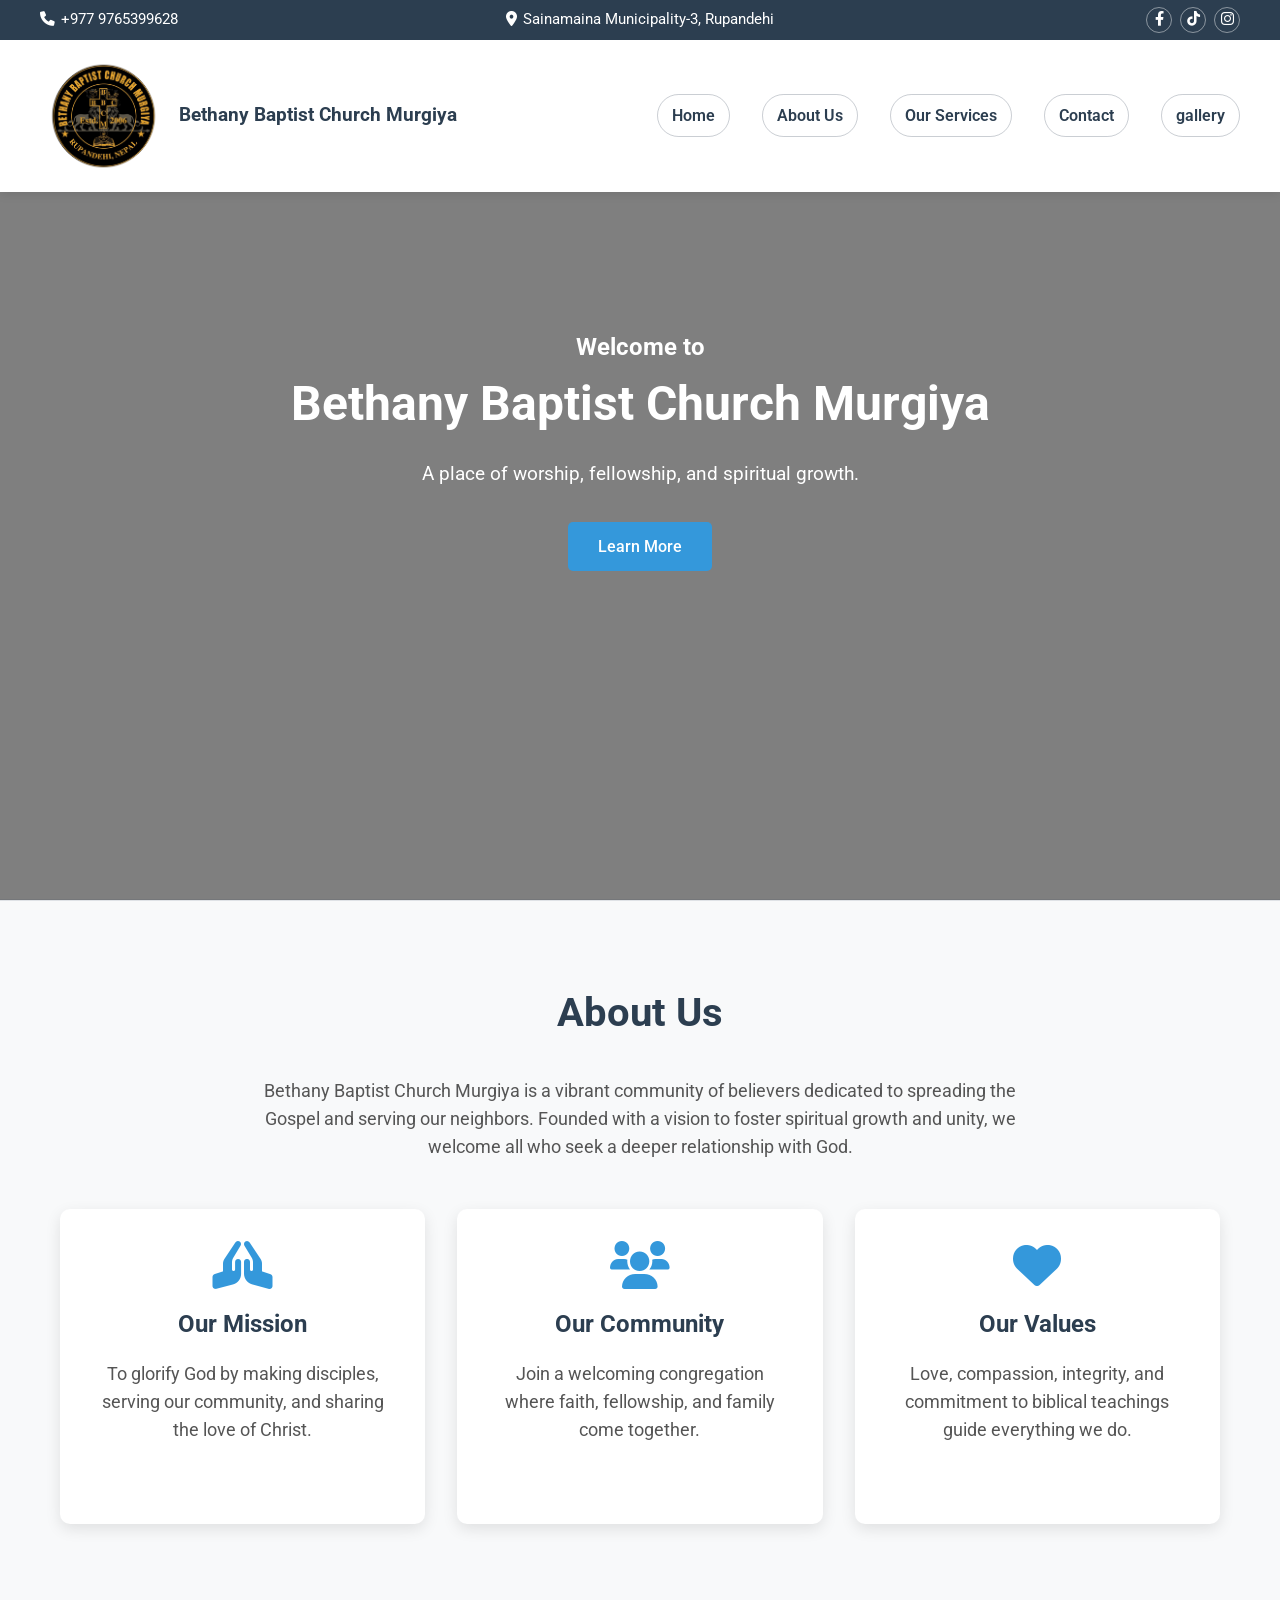
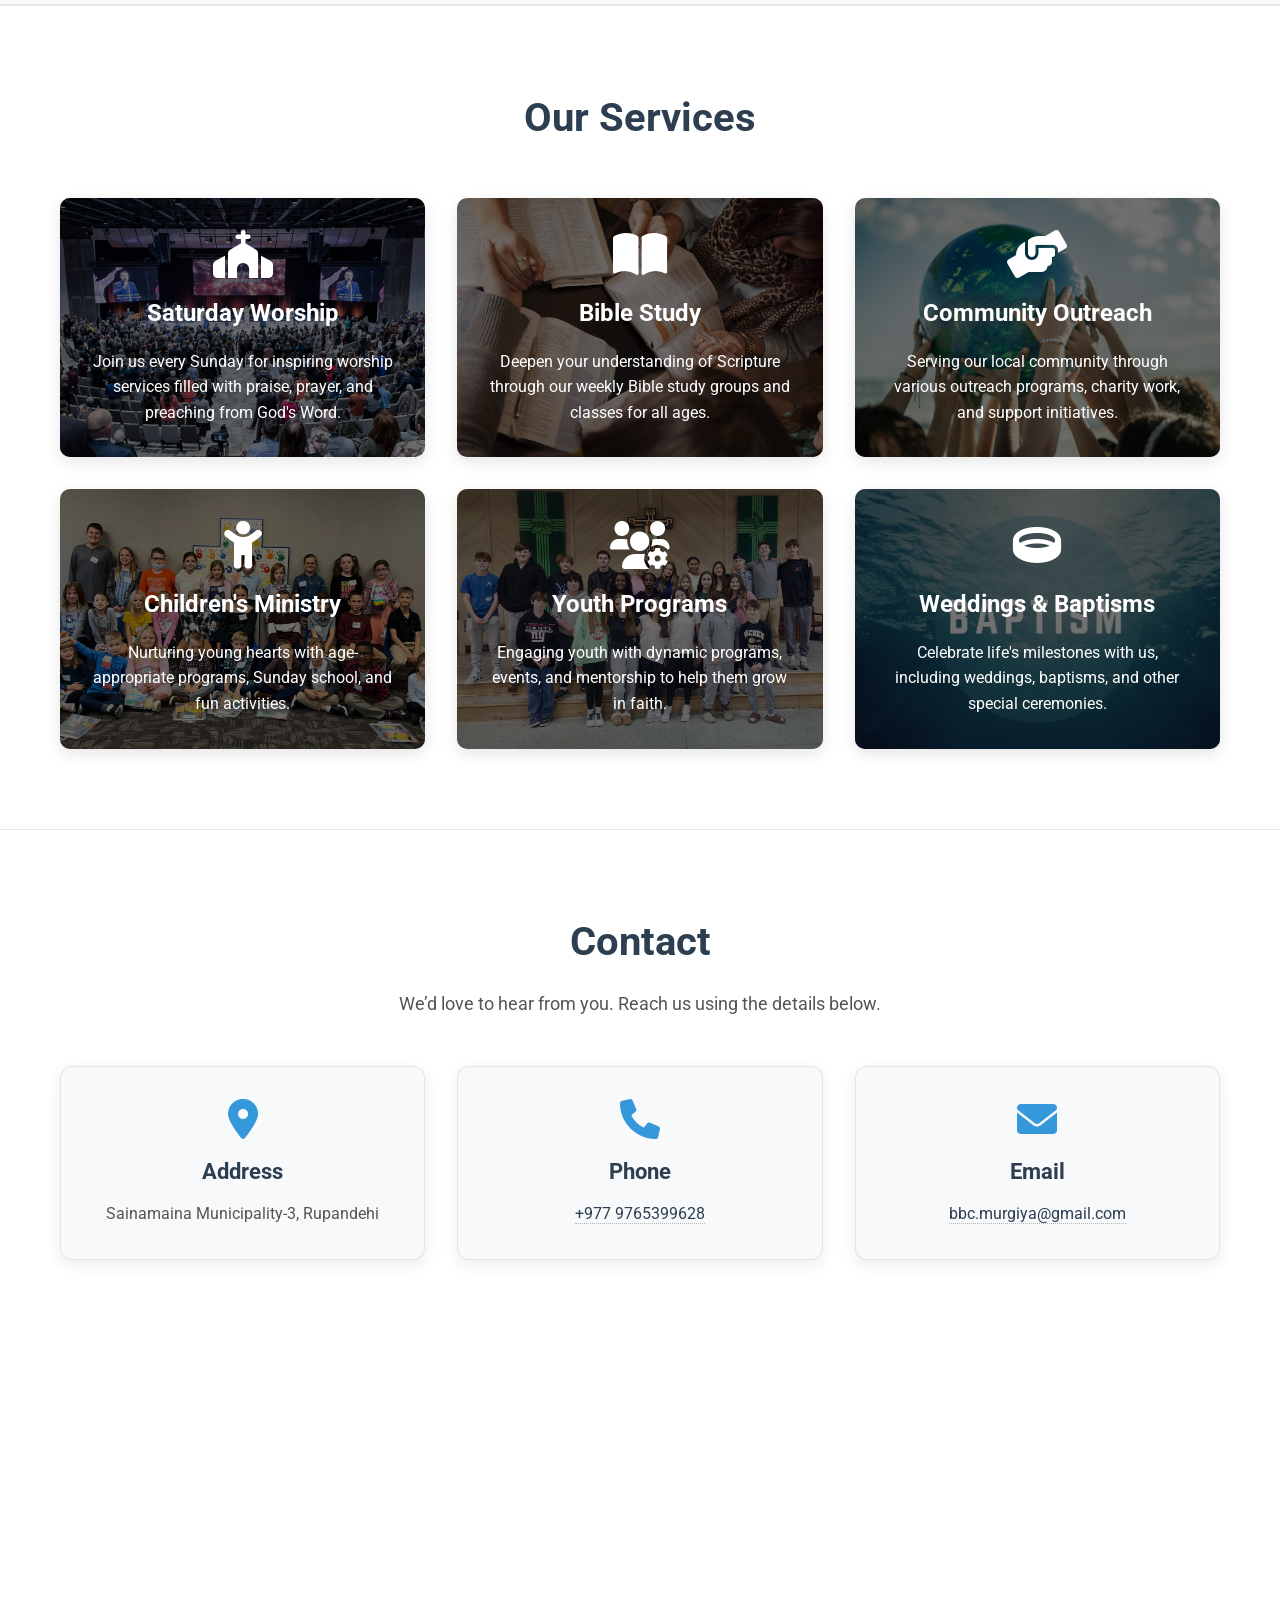
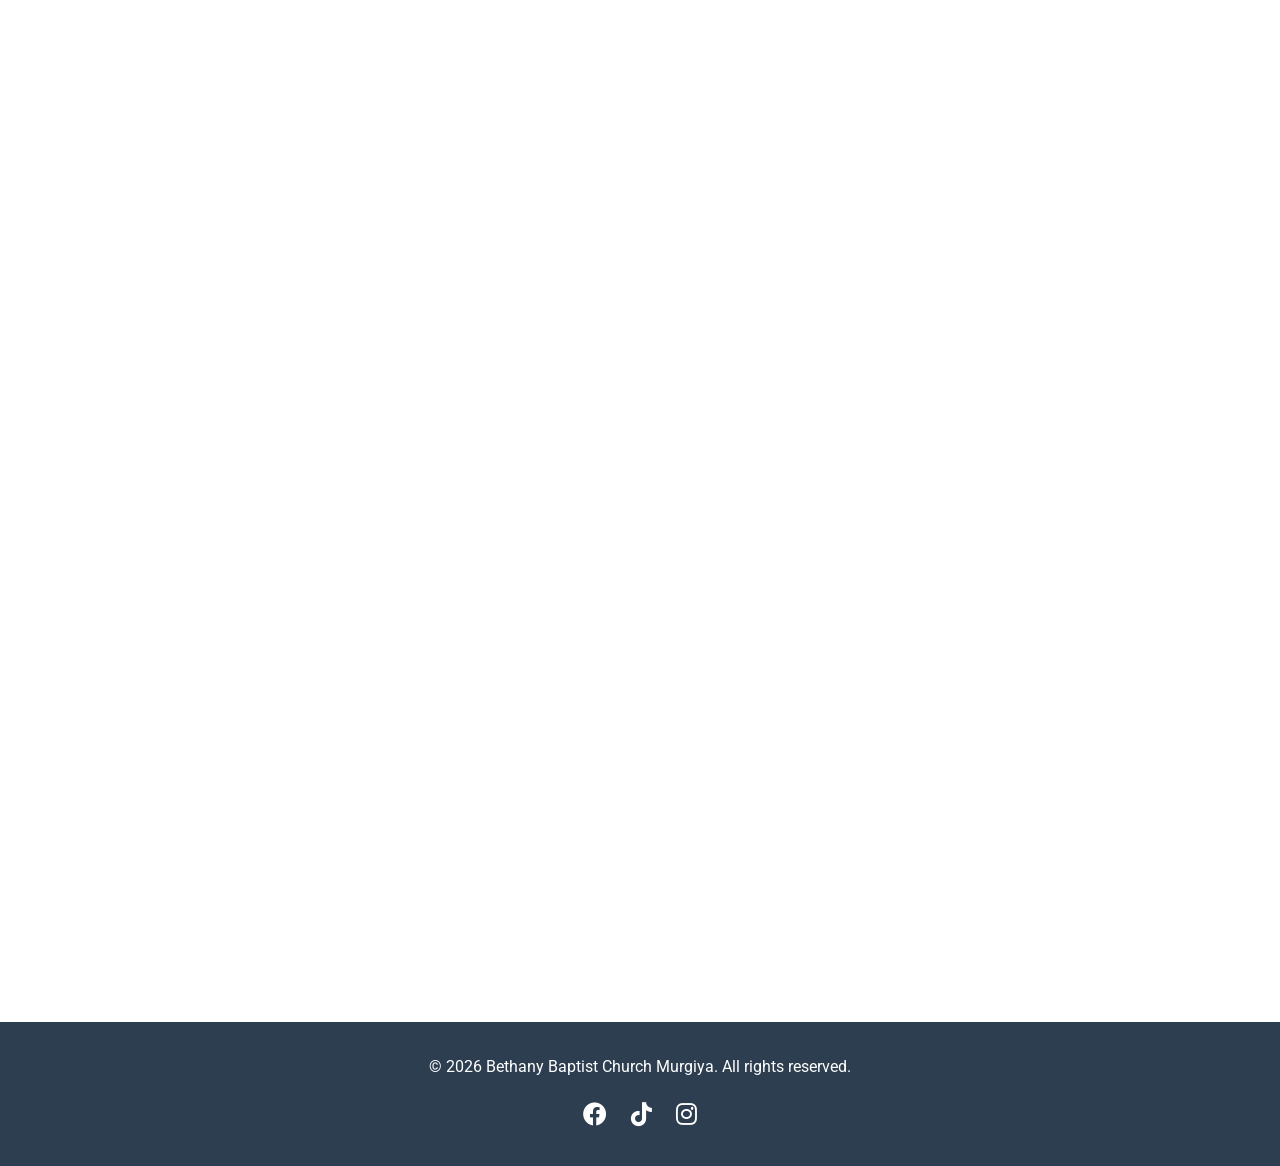
==== commit 6a812eae: "first" ====
--- a/index.html
+++ b/index.html
@@ -33,8 +33,9 @@
                     <li><a href="#home">Home</a></li>
                     <li><a href="#about">About Us</a></li>
                     <li><a href="#services">Our Services</a></li>
-
                     <li><a href="#contact">Contact</a></li>
+                    <li><a href="#gallery">gallery</a></li>
+
                 </ul>
                 <div class="hamburger">
                     <span></span>
@@ -84,7 +85,7 @@
             <div class="services-content">
                 <div class="service-item service-bg-sunday">
                     <i class="fas fa-church"></i>
-                    <h3>Sunday Worship</h3>
+                    <h3>Saturday Worship</h3>
                     <p>Join us every Sunday for inspiring worship services filled with praise, prayer, and preaching from God's Word.</p>
                 </div>
                 <div class="service-item service-bg-bible">
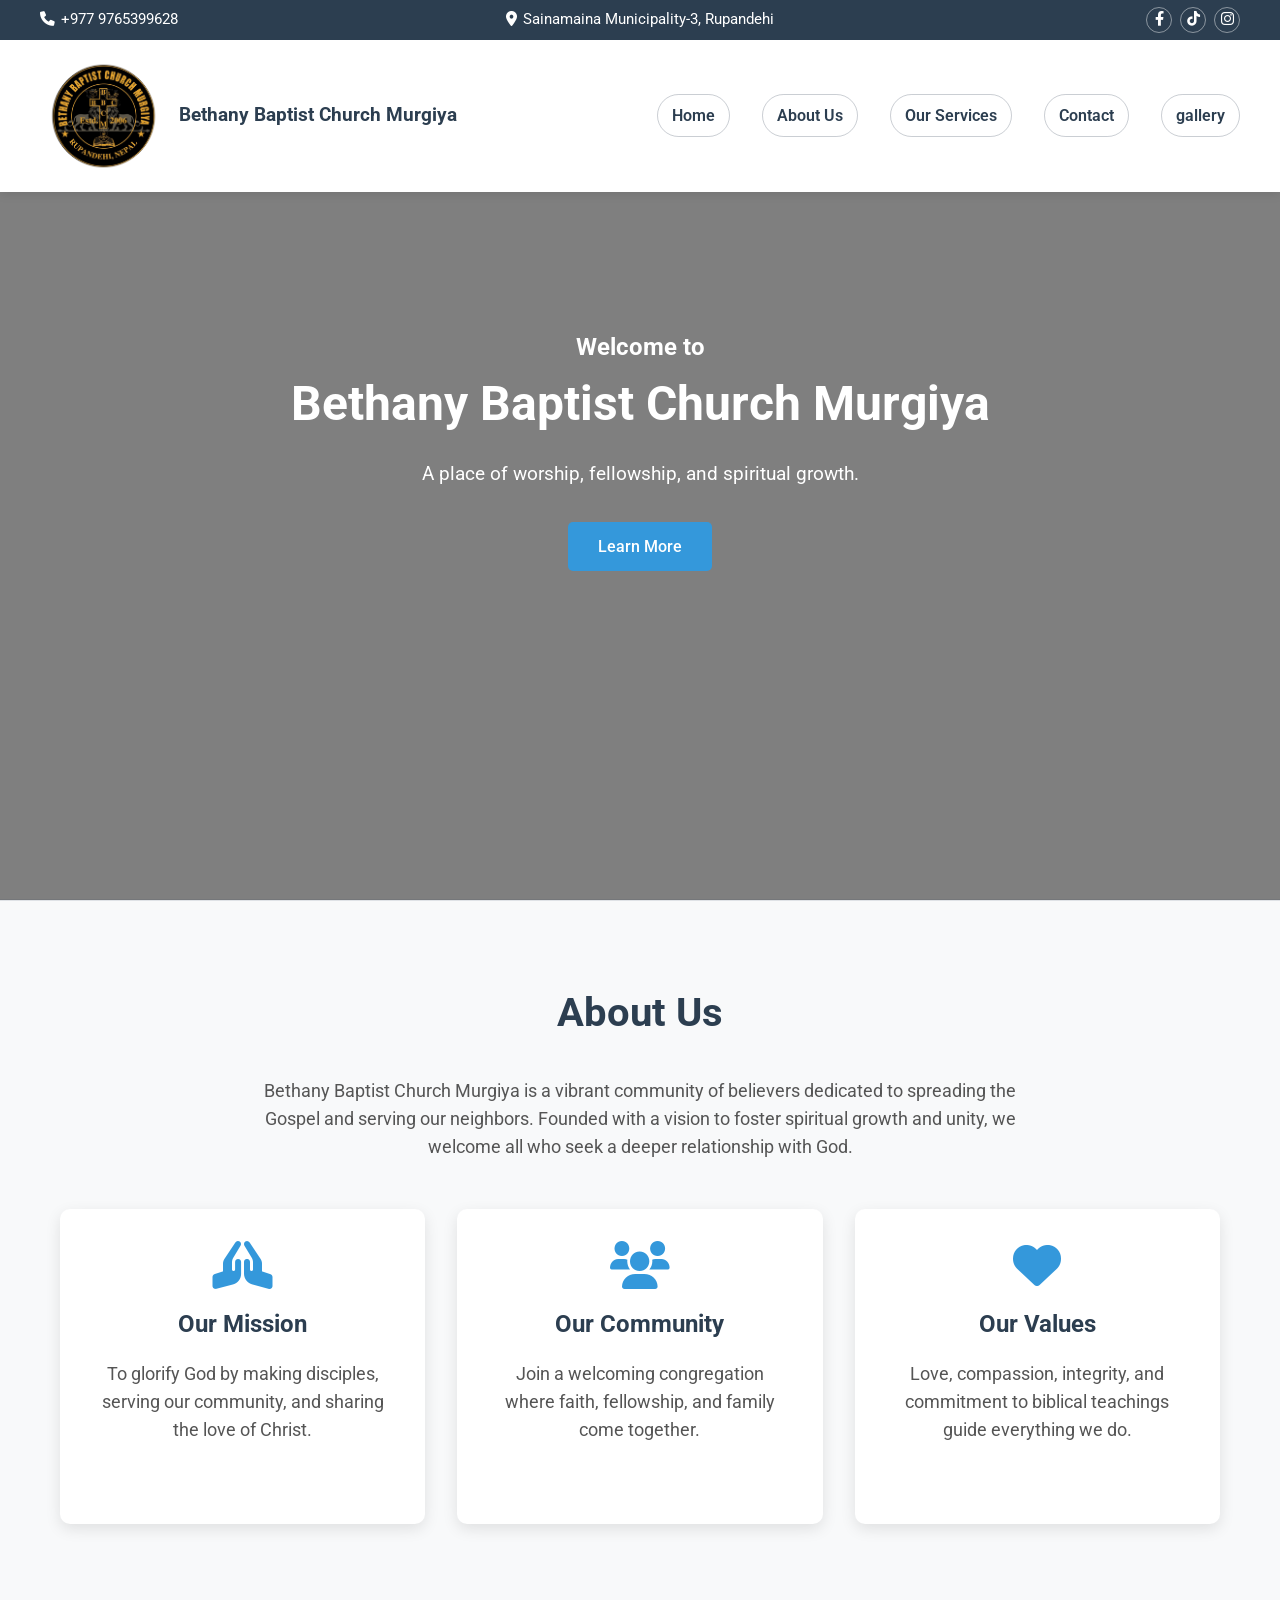
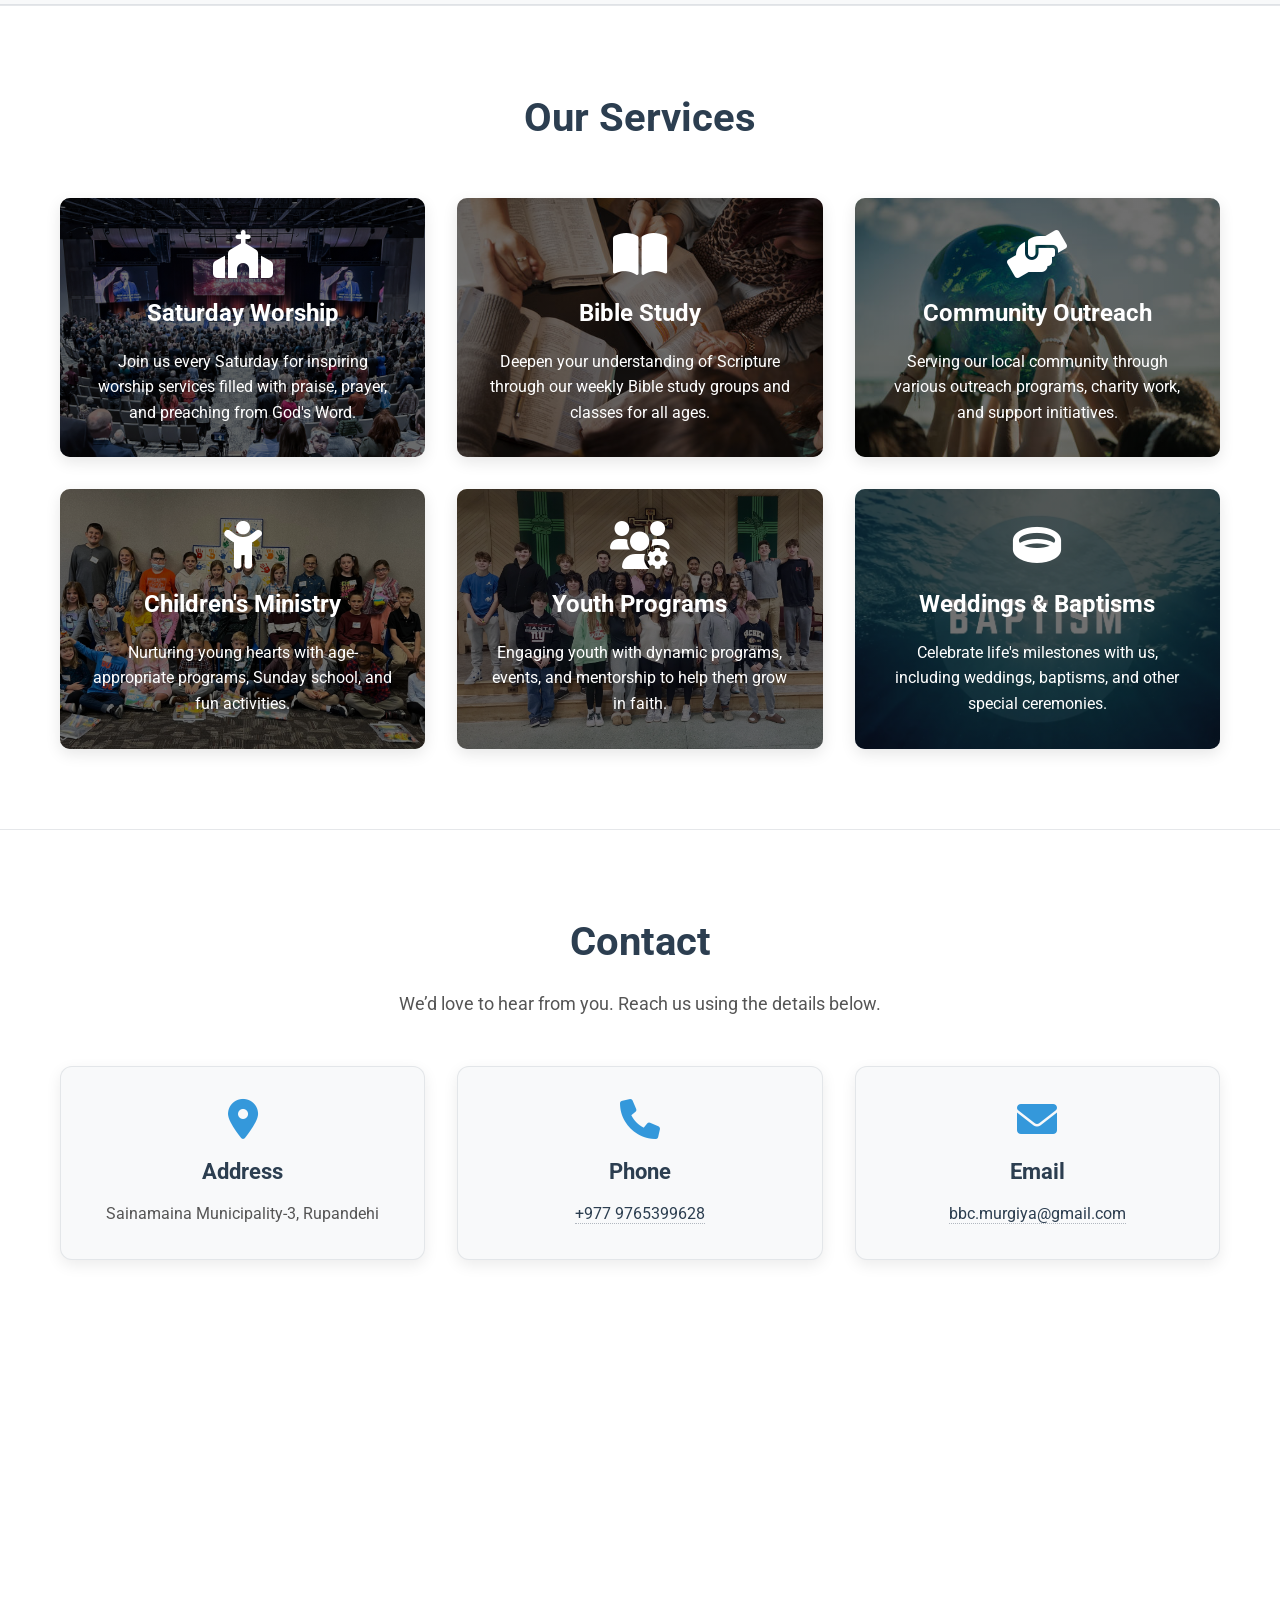
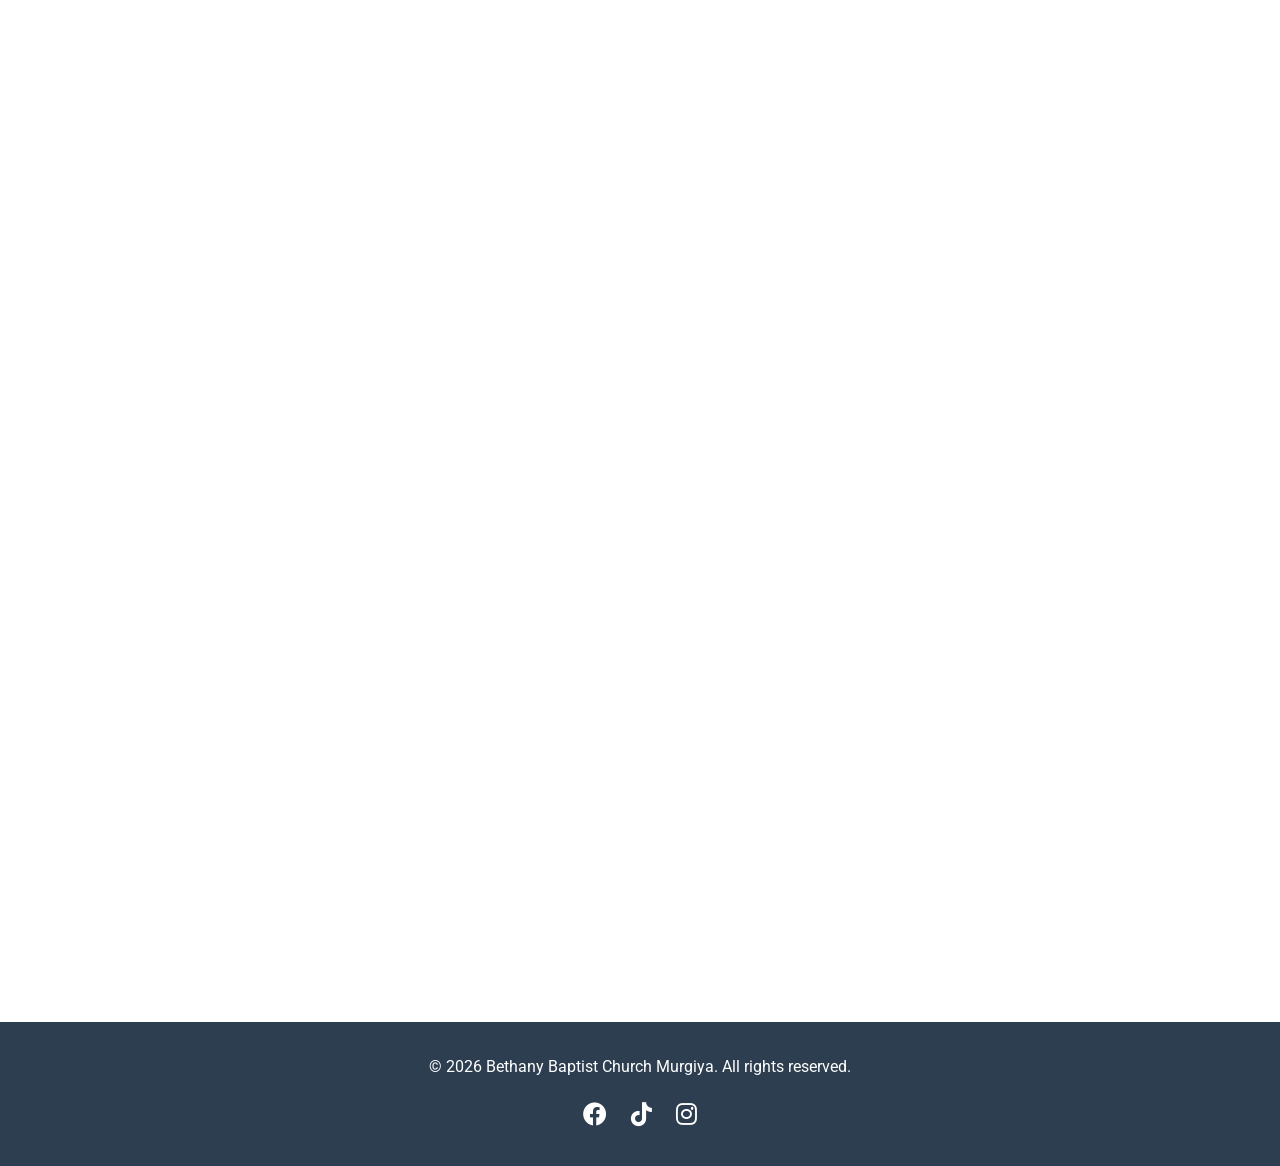
==== commit 6868ffa8: "first" ====
--- a/index.html
+++ b/index.html
@@ -86,7 +86,7 @@
                 <div class="service-item service-bg-sunday">
                     <i class="fas fa-church"></i>
                     <h3>Saturday Worship</h3>
-                    <p>Join us every Sunday for inspiring worship services filled with praise, prayer, and preaching from God's Word.</p>
+                    <p>Join us every Saturday for inspiring worship services filled with praise, prayer, and preaching from God's Word.</p>
                 </div>
                 <div class="service-item service-bg-bible">
                     <i class="fas fa-book-open"></i>
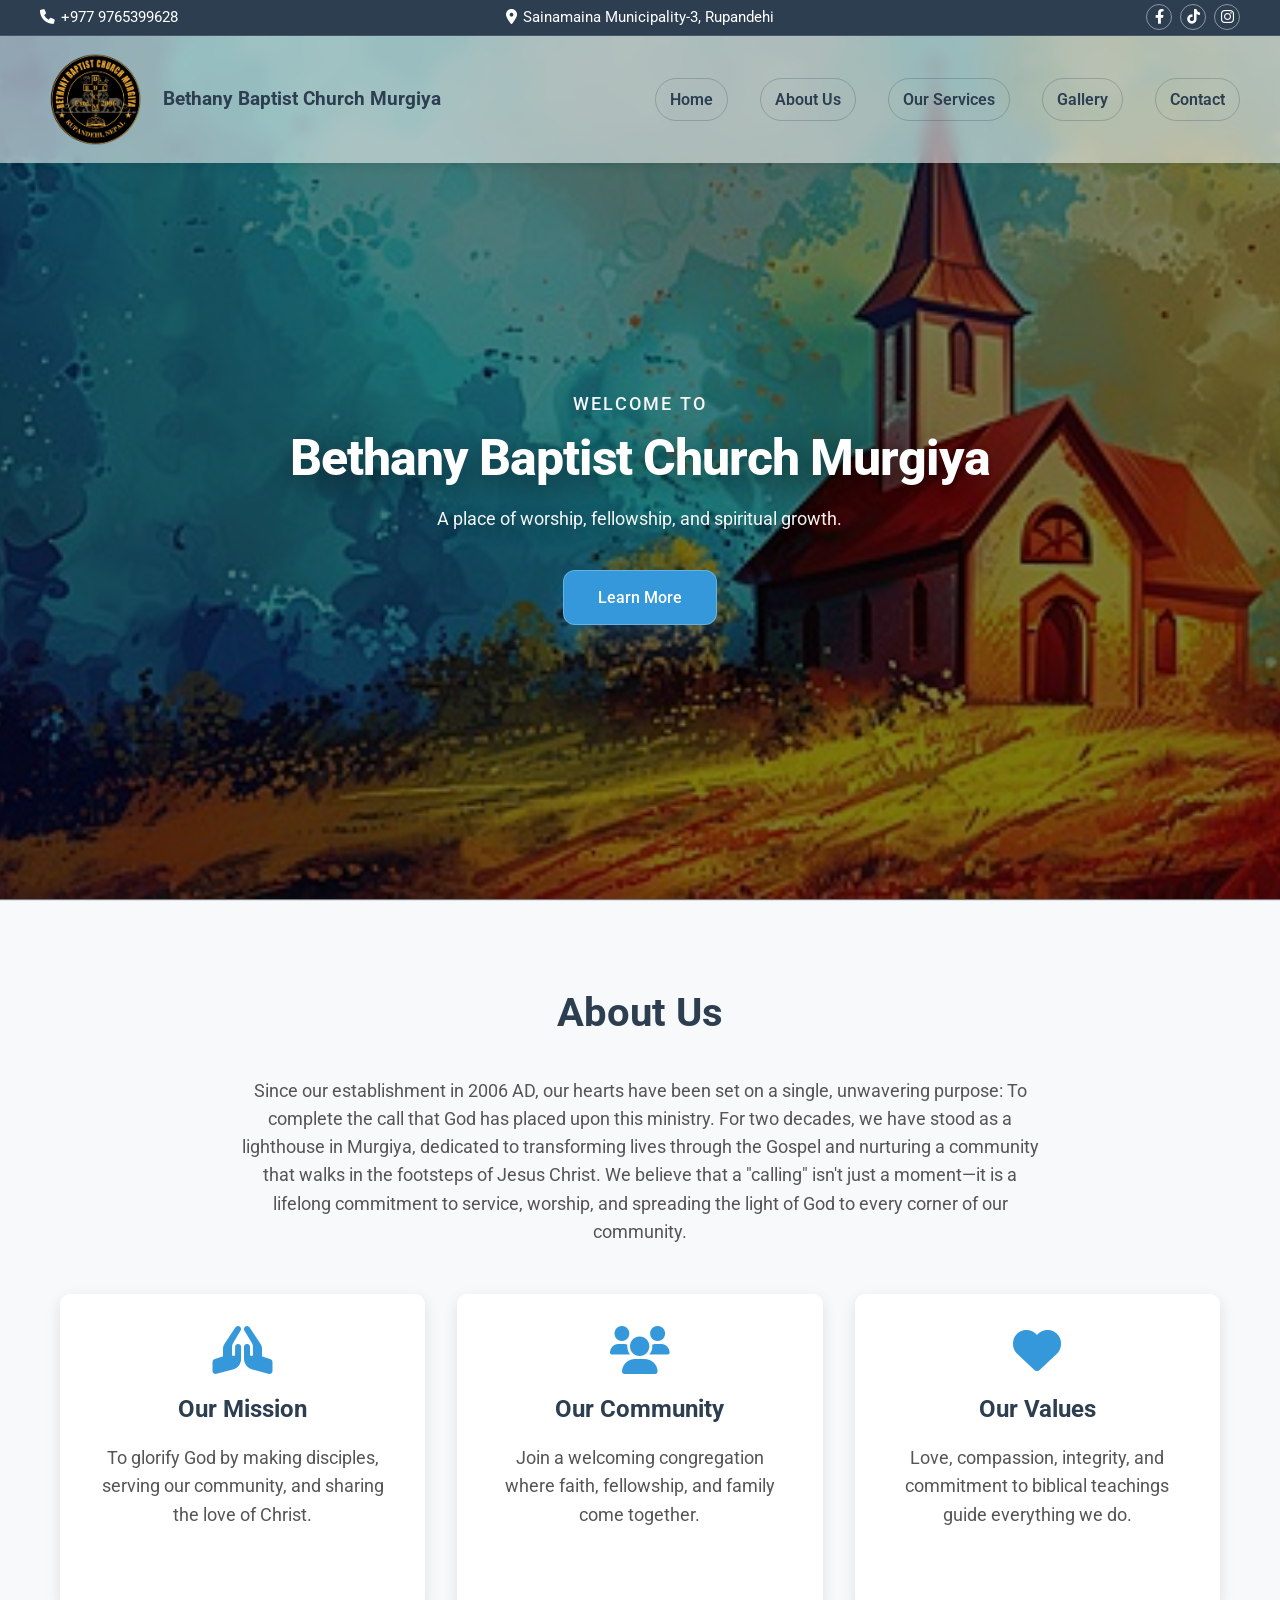
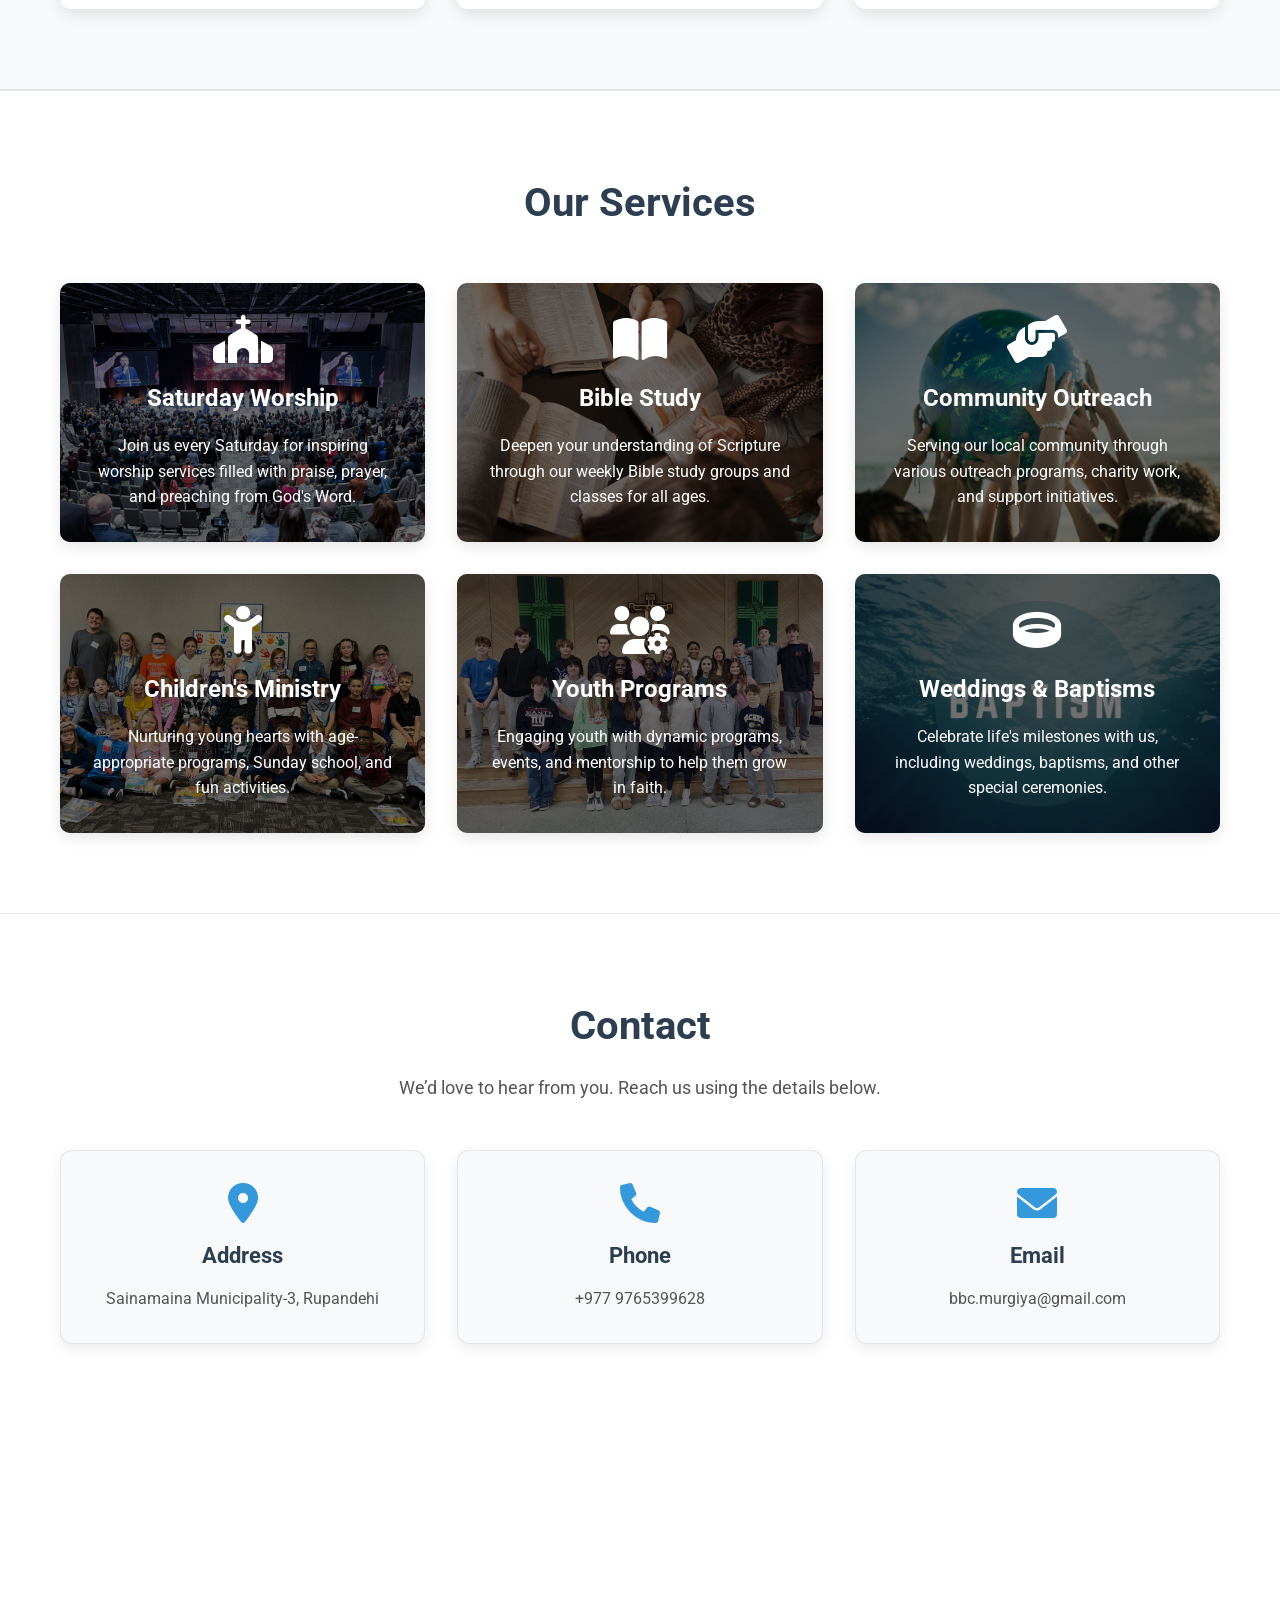
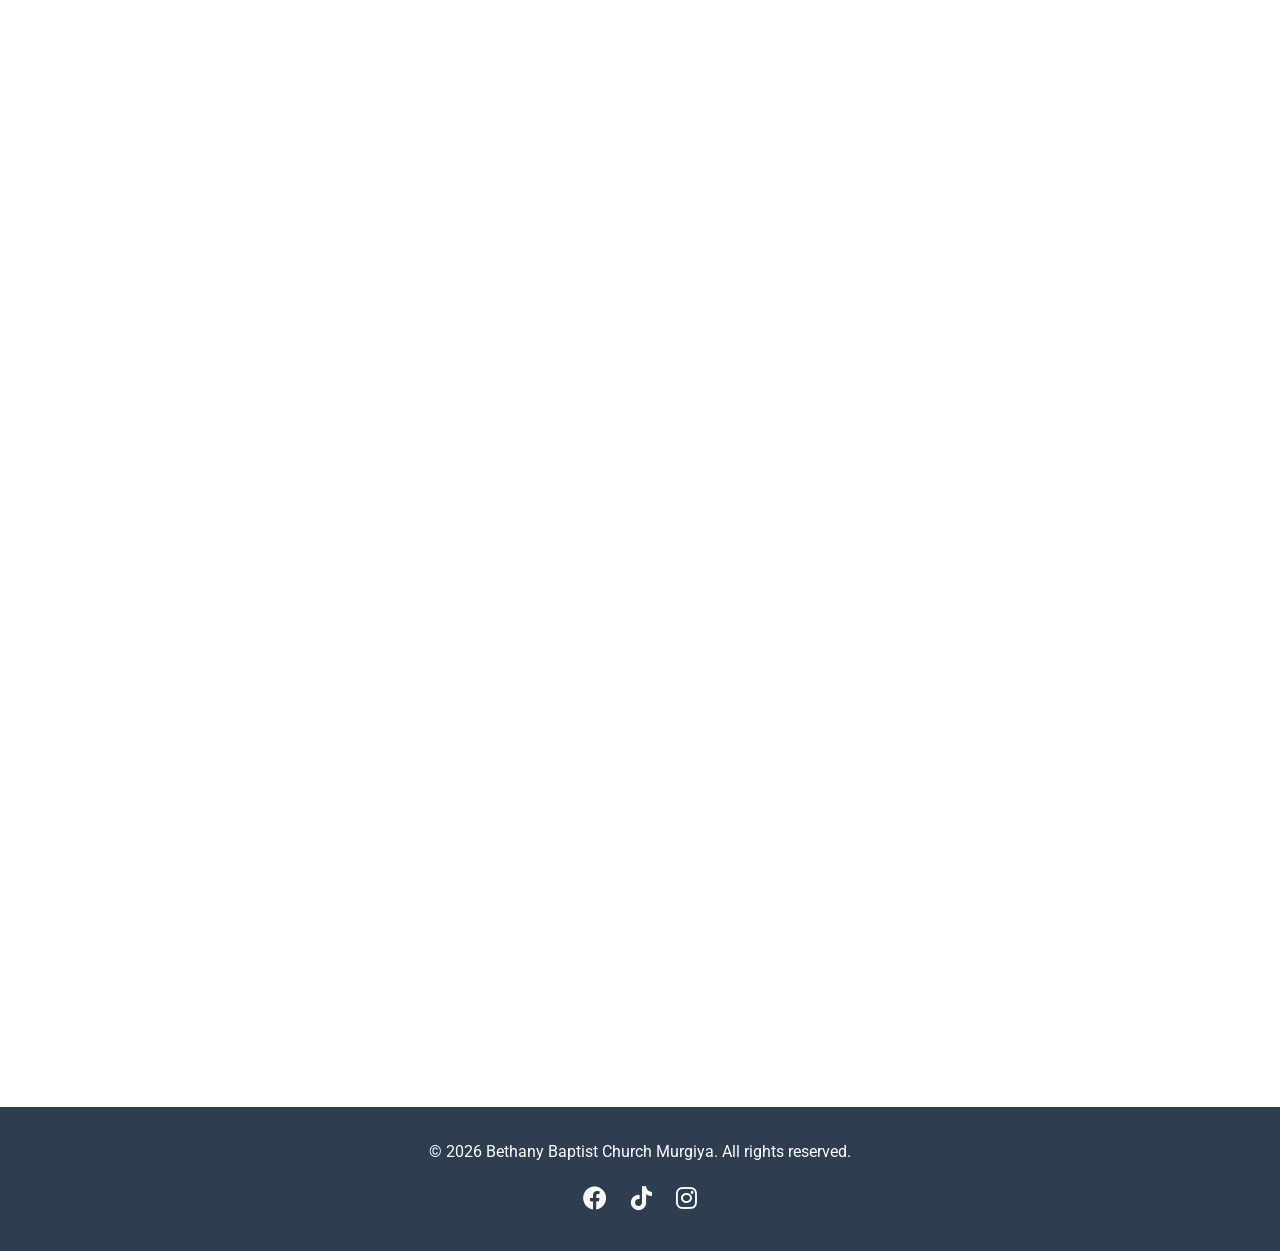
==== commit f423814b: "finall" ====
--- a/index.html
+++ b/index.html
@@ -12,12 +12,12 @@
     <header>
         <div class="top-info">
             <div class="container">
-                <a class="top-phone" href="tel:+910000000000"><i class="fas fa-phone"></i> +977 9765399628</a>
+                <a class="top-phone" href="tel:+9779765399628"><i class="fas fa-phone"></i> +977 9765399628</a>
                 <span class="top-address"><i class="fas fa-location-dot"></i> Sainamaina Municipality-3, Rupandehi</span>
                 <div class="top-social" aria-label="Social links">
-                    <a href="#" aria-label="Facebook"><i class="fab fa-facebook-f"></i></a>
-                    <a href="#" aria-label="TikTok"><i class="fab fa-tiktok"></i></a>
-                    <a href="#" aria-label="Instagram"><i class="fab fa-instagram"></i></a>
+                    <a href="https://www.facebook.com/" target="_blank" rel="noopener noreferrer" aria-label="Facebook"><i class="fab fa-facebook-f"></i></a>
+                    <a href="https://www.tiktok.com/" target="_blank" rel="noopener noreferrer" aria-label="TikTok"><i class="fab fa-tiktok"></i></a>
+                    <a href="https://www.instagram.com/" target="_blank" rel="noopener noreferrer" aria-label="Instagram"><i class="fab fa-instagram"></i></a>
                 </div>
             </div>
         </div>
@@ -33,9 +33,8 @@
                     <li><a href="#home">Home</a></li>
                     <li><a href="#about">About Us</a></li>
                     <li><a href="#services">Our Services</a></li>
+                    <li><a href="#gallery">Gallery</a></li>
                     <li><a href="#contact">Contact</a></li>
-                    <li><a href="#gallery">gallery</a></li>
-
                 </ul>
                 <div class="hamburger">
                     <span></span>
@@ -49,7 +48,7 @@
     <section id="home" class="hero">
         <div class="container">
             <h1>Welcome to</h1>
-            <h2> Bethany Baptist Church Murgiya</h2>
+            <h2> Bethany Baptist Church Murgiya</h2><br>
             <p>A place of worship, fellowship, and spiritual growth.</p>
             <a href="#about" class="btn">Learn More</a>
         </div>
@@ -58,7 +57,8 @@
     <section id="about" class="about">
         <div class="container">
             <h2>About Us</h2>
-            <p>Bethany Baptist Church Murgiya is a vibrant community of believers dedicated to spreading the Gospel and serving our neighbors. Founded with a vision to foster spiritual growth and unity, we welcome all who seek a deeper relationship with God.</p>
+            <p>Since our establishment in 2006 AD, our hearts have been set on a single, unwavering purpose: To complete the call that God has placed upon this ministry.
+                For two decades, we have stood as a lighthouse in Murgiya, dedicated to transforming lives through the Gospel and nurturing a community that walks in the footsteps of Jesus Christ. We believe that a "calling" isn't just a moment—it is a lifelong commitment to service, worship, and spreading the light of God to every corner of our community.</p>
             <div class="about-content">
                 <div class="about-item">
                     <i class="fas fa-praying-hands"></i>
@@ -122,27 +122,27 @@
             <h2>Contact</h2>
             <p>We’d love to hear from you. Reach us using the details below.</p>
             <div class="contact-grid">
-                <div class="contact-card">
+                <a class="contact-card contact-card-link" href="#location" aria-label="Open location map">
                     <i class="fas fa-location-dot" aria-hidden="true"></i>
                     <h3>Address</h3>
                     <ul class="contact-list">
                         <li>Sainamaina Municipality-3, Rupandehi</li>
                     </ul>
-                </div>
-                <div class="contact-card">
+                </a>
+                <a class="contact-card contact-card-link" href="https://wa.me/9779765399628" target="_blank" rel="noopener noreferrer" aria-label="Chat on WhatsApp">
                     <i class="fas fa-phone" aria-hidden="true"></i>
                     <h3>Phone</h3>
                     <ul class="contact-list">
-                        <li><a href="tel:+910000000000">+977 9765399628</a></li>
+                        <li>+977 9765399628</li>
                     </ul>
-                </div>
-                <div class="contact-card">
+                </a>
+                <a class="contact-card contact-card-link" href="mailto:bbc.murgiya@gmail.com" aria-label="Send email">
                     <i class="fas fa-envelope" aria-hidden="true"></i>
                     <h3>Email</h3>
                     <ul class="contact-list">
-                        <li><a href="mailto:contact@example.com">bbc.murgiya@gmail.com</a></li>
+                        <li>bbc.murgiya@gmail.com</li>
                     </ul>
-                </div>
+                </a>
             </div>
         </div>
     </section>
@@ -177,7 +177,7 @@
                     title="Sainamaina Municipality-3, Rupandehi Map"
                     loading="lazy"
                     referrerpolicy="no-referrer-when-downgrade"
-                    src="https://www.google.com/maps?q=Bethany%20Baptist%20Church%20Murgiya%2C%20Parsoul&output=embed">
+                    src="https://www.google.com/maps?q=Sainamaina%20Municipality-3%2C%20Rupandehi&output=embed">
                 </iframe>
             </div>
         </div>
@@ -187,9 +187,9 @@
         <div class="container">
             <p>&copy; 2026 Bethany Baptist Church Murgiya. All rights reserved.</p>
             <div class="social-links">
-                <a href="#"><i class="fab fa-facebook"></i></a>
-                <a href="#"><i class="fab fa-tiktok"></i></a>
-                <a href="#"><i class="fab fa-instagram"></i></a>
+                <a href="https://www.facebook.com/" target="_blank" rel="noopener noreferrer" aria-label="Facebook"><i class="fab fa-facebook"></i></a>
+                <a href="https://www.tiktok.com/" target="_blank" rel="noopener noreferrer" aria-label="TikTok"><i class="fab fa-tiktok"></i></a>
+                <a href="https://www.instagram.com/" target="_blank" rel="noopener noreferrer" aria-label="Instagram"><i class="fab fa-instagram"></i></a>
             </div>
         </div>
     </footer>
--- a/styles.css
+++ b/styles.css
@@ -30,7 +30,7 @@
 
 /* Specific styling for the image */
 .logo-img {
-    height: 120px; /* Adjust this height to fit your navbar */
+    height: 105px; /* Adjust this height to fit your navbar */
     width: auto;  /* Maintains aspect ratio */
     display: block;
     transition: transform 0.3s ease;
@@ -44,7 +44,7 @@
 /* Adjust for Mobile */
 @media (max-width: 768px) {
     .logo-img {
-        height: 40px; /* Slightly smaller on mobile */
+        height: 38px; /* Slightly larger on mobile */
     }
     .brand-text {
         font-size: 1rem;
@@ -56,6 +56,10 @@
     line-height: 1.6;
     color: #333;
     overflow-x: hidden;
+}
+
+section {
+    scroll-margin-top: 140px;
 }
 
 /* Section borders (Home/About/Our Services) */
@@ -81,7 +85,8 @@
     position: fixed;
     top: 0;
     width: 100%;
-    background: #fff;
+    background: rgba(255, 255, 255, 0.6);
+    backdrop-filter: blur(10px);
     box-shadow: 0 2px 10px rgba(0,0,0,0.1);
     z-index: 1000;
 }
@@ -90,6 +95,7 @@
     background: #2c3e50;
     color: #fff;
     font-size: 0.92rem;
+    border-bottom: 1px solid rgba(255, 255, 255, 0.12);
 }
 
 .top-info .container {
@@ -97,7 +103,7 @@
     justify-content: center;
     align-items: center;
     gap: 1rem;
-    padding: 0.5rem 0;
+    padding: 0.35rem 0;
     position: relative;
 }
 
@@ -149,7 +155,7 @@
     display: flex;
     justify-content: space-between;
     align-items: center;
-    padding: 1rem 0;
+    padding: 0.7rem 0;
 }
 
 .nav-links {
@@ -197,27 +203,43 @@
 
 /* Hero Section */
 .hero {
-    background: linear-gradient(rgba(0,0,0,0.5), rgba(0,0,0,0.5)), url('https://images.unsplash.com/photo-1507003211169-0a1dd7228f2d?ixlib=rb-4.0.3&ixid=M3wxMjA3fDB8MHxwaG90by1wYWdlfHx8fGVufDB8fHx8fA%3D%3D&auto=format&fit=crop&w=2070&q=80') center/cover no-repeat;
+    background: linear-gradient(rgba(0,0,0,0.5), rgba(0,0,0,0.5)), url('homepage.jpg') center/cover no-repeat;
     background-attachment: fixed;
-    height: 100vh;
+    min-height: 100vh;
     display: flex;
     align-items: center;
     text-align: center;
     color: #fff;
+    padding-top: 115px; /* keeps hero content below the fixed header bars */
+}
+
+.hero h1 {
+    font-size: 1.15rem;
+    font-weight: 500;
+    letter-spacing: 0.12em;
+    text-transform: uppercase;
+    color: rgba(255, 255, 255, 0.95);
+    margin-bottom: 0.75rem;
 }
 
 .hero h2 {
-    font-size: 3rem;
-    margin-bottom: 1rem;
-    font-weight: 700;
+    font-size: 3.15rem;
+    margin-bottom: 1.15rem;
+    font-weight: 800;
+    line-height: 1.1;
+    letter-spacing: -0.02em;
+    text-shadow: 0 8px 30px rgba(0, 0, 0, 0.45);
+    display: inline-block;
 }
 
 .hero p {
-    font-size: 1.2rem;
-    margin-bottom: 2rem;
-    max-width: 600px;
+    font-size: 1.15rem;
+    margin-bottom: 2.25rem;
+    max-width: 650px;
     margin-left: auto;
     margin-right: auto;
+    color: rgba(255, 255, 255, 0.95);
+    text-shadow: 0 6px 20px rgba(0, 0, 0, 0.35);
 }
 
 .btn {
@@ -233,6 +255,18 @@
 
 .btn:hover {
     background: #2980b9;
+}
+
+.hero .btn {
+    padding: 14px 34px;
+    border-radius: 12px;
+    box-shadow: 0 16px 35px rgba(52, 152, 219, 0.28);
+    border: 1px solid rgba(255, 255, 255, 0.25);
+}
+
+.hero .btn:hover {
+    transform: translateY(-2px);
+    box-shadow: 0 22px 55px rgba(52, 152, 219, 0.38);
 }
 
 /* About Section */
@@ -439,6 +473,7 @@
 }
 
 .contact-card {
+    display: block;
     text-align: center;
     padding: 2rem;
     background: #f8f9fa;
@@ -446,6 +481,17 @@
     box-shadow: 0 5px 15px rgba(0,0,0,0.08);
     border: 1px solid rgba(44, 62, 80, 0.10);
     transition: transform 0.3s;
+}
+
+.contact-card-link {
+    text-decoration: none;
+    color: inherit;
+    cursor: pointer;
+}
+
+.contact-card-link:focus-visible {
+    outline: 3px solid rgba(52, 152, 219, 0.55);
+    outline-offset: 3px;
 }
 
 .contact-card:hover {
@@ -621,8 +667,13 @@
 
 /* Responsive Design */
 @media (max-width: 768px) {
+    section {
+        scroll-margin-top: 190px;
+    }
+
     .hero {
         background-attachment: scroll;
+        padding-top: 150px;
     }
 
     .top-info .container {
@@ -679,11 +730,15 @@
     }
 
     .hero h2 {
-        font-size: 2rem;
+        font-size: 2.05rem;
     }
 
     .hero p {
         font-size: 1rem;
+    }
+
+    .hero h1 {
+        font-size: 0.95rem;
     }
 
     .about h2, .services h2 {
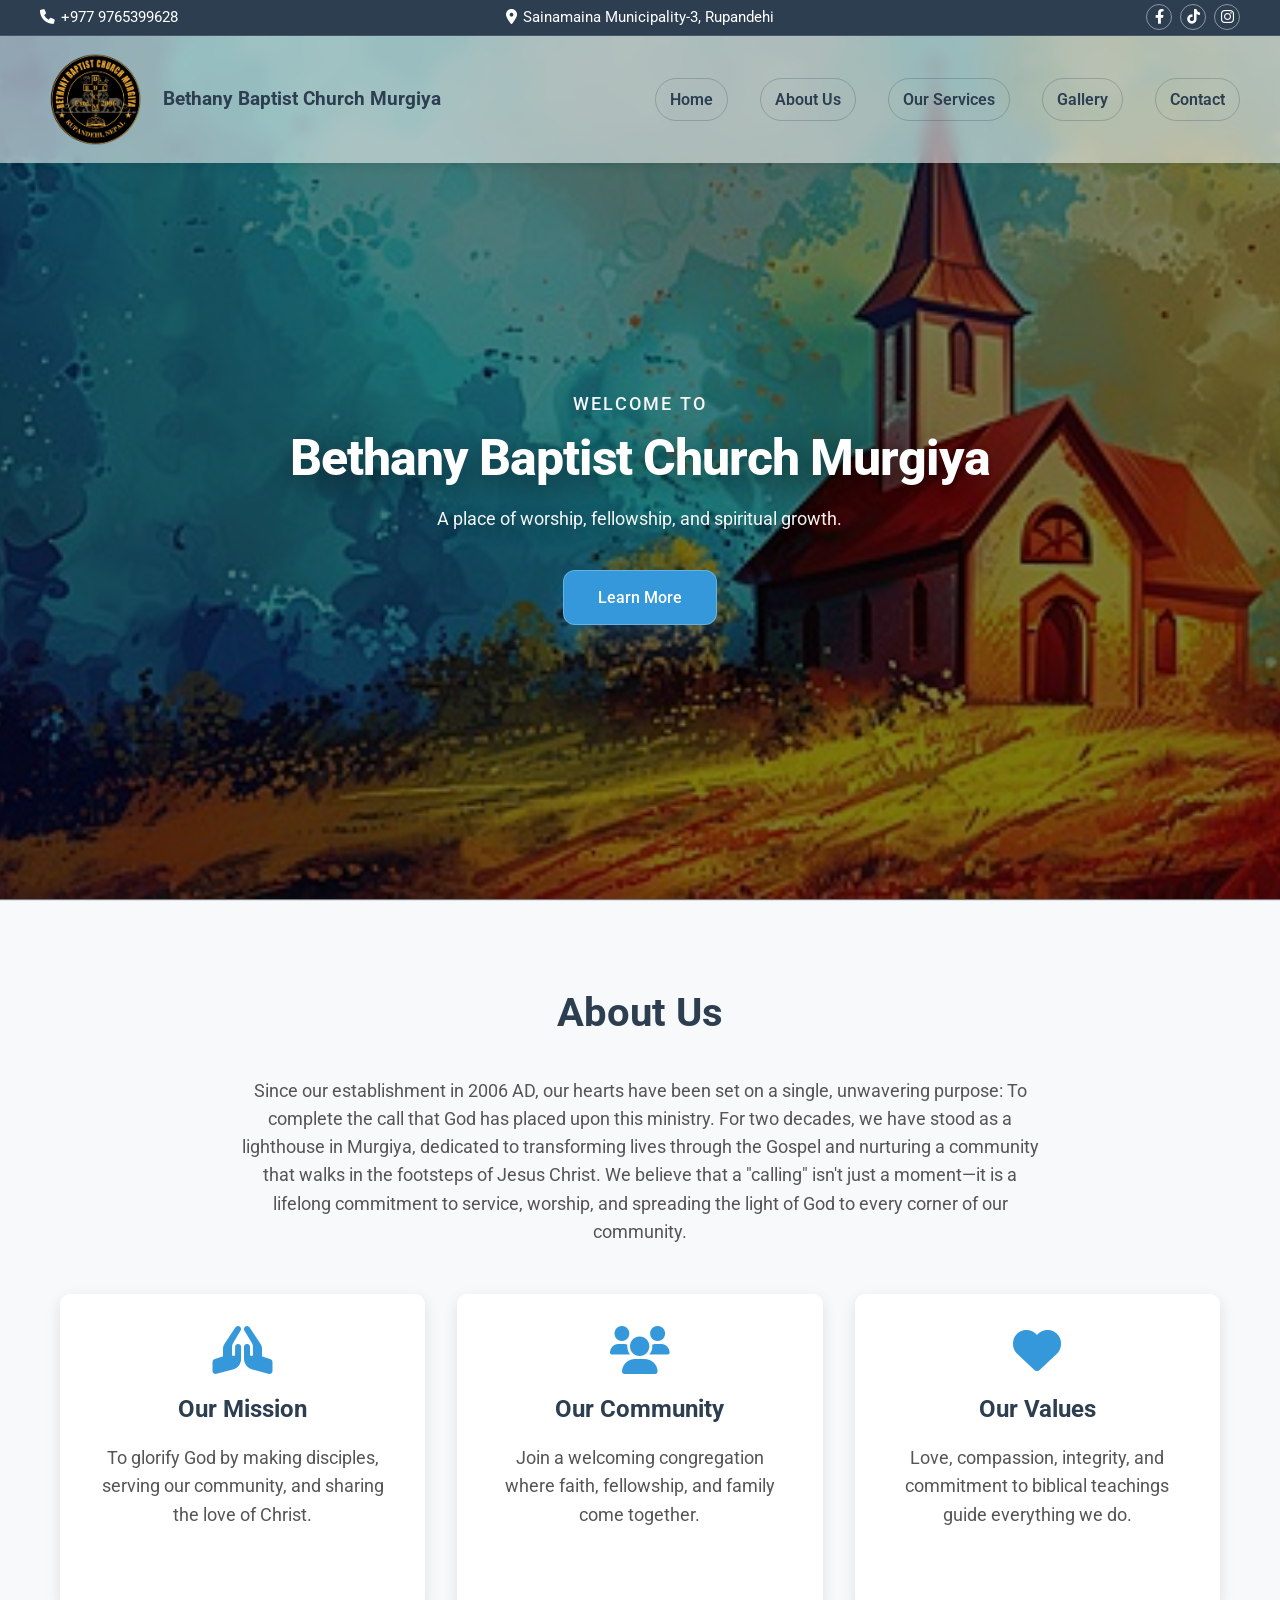
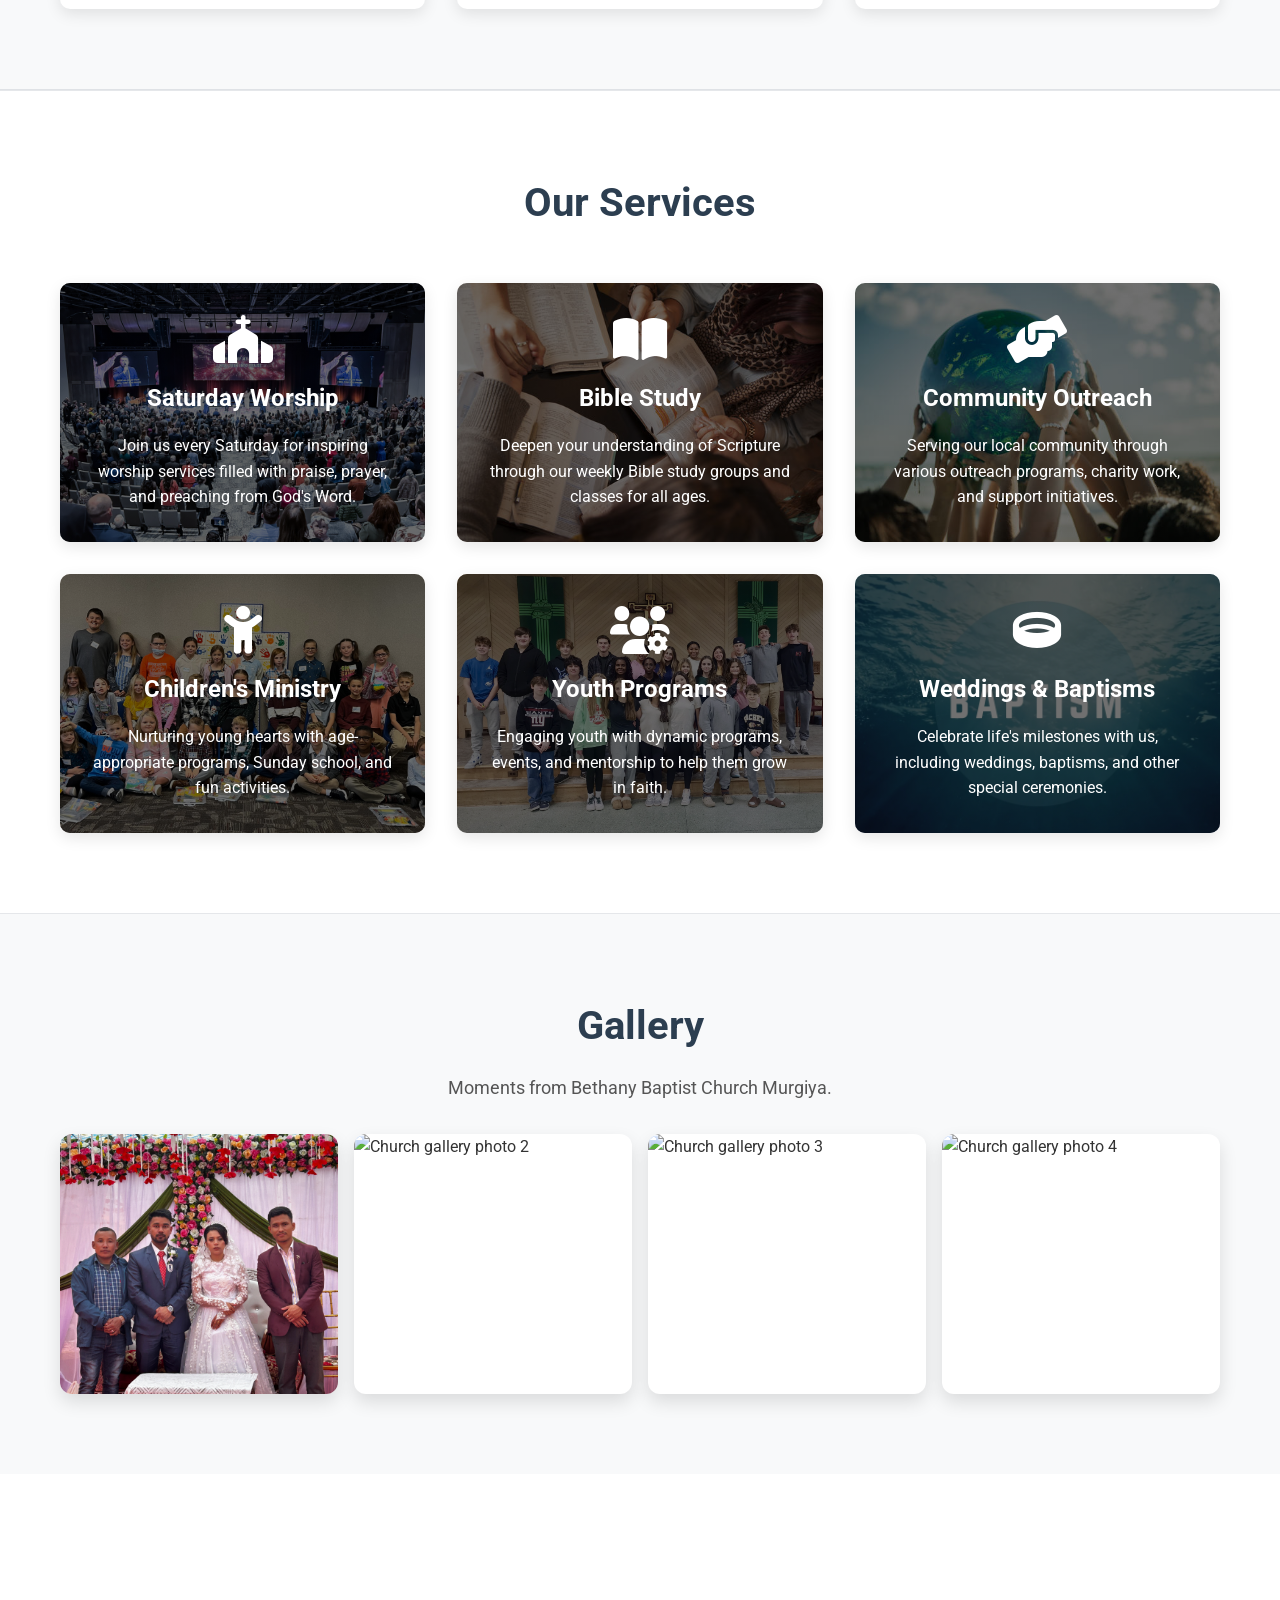
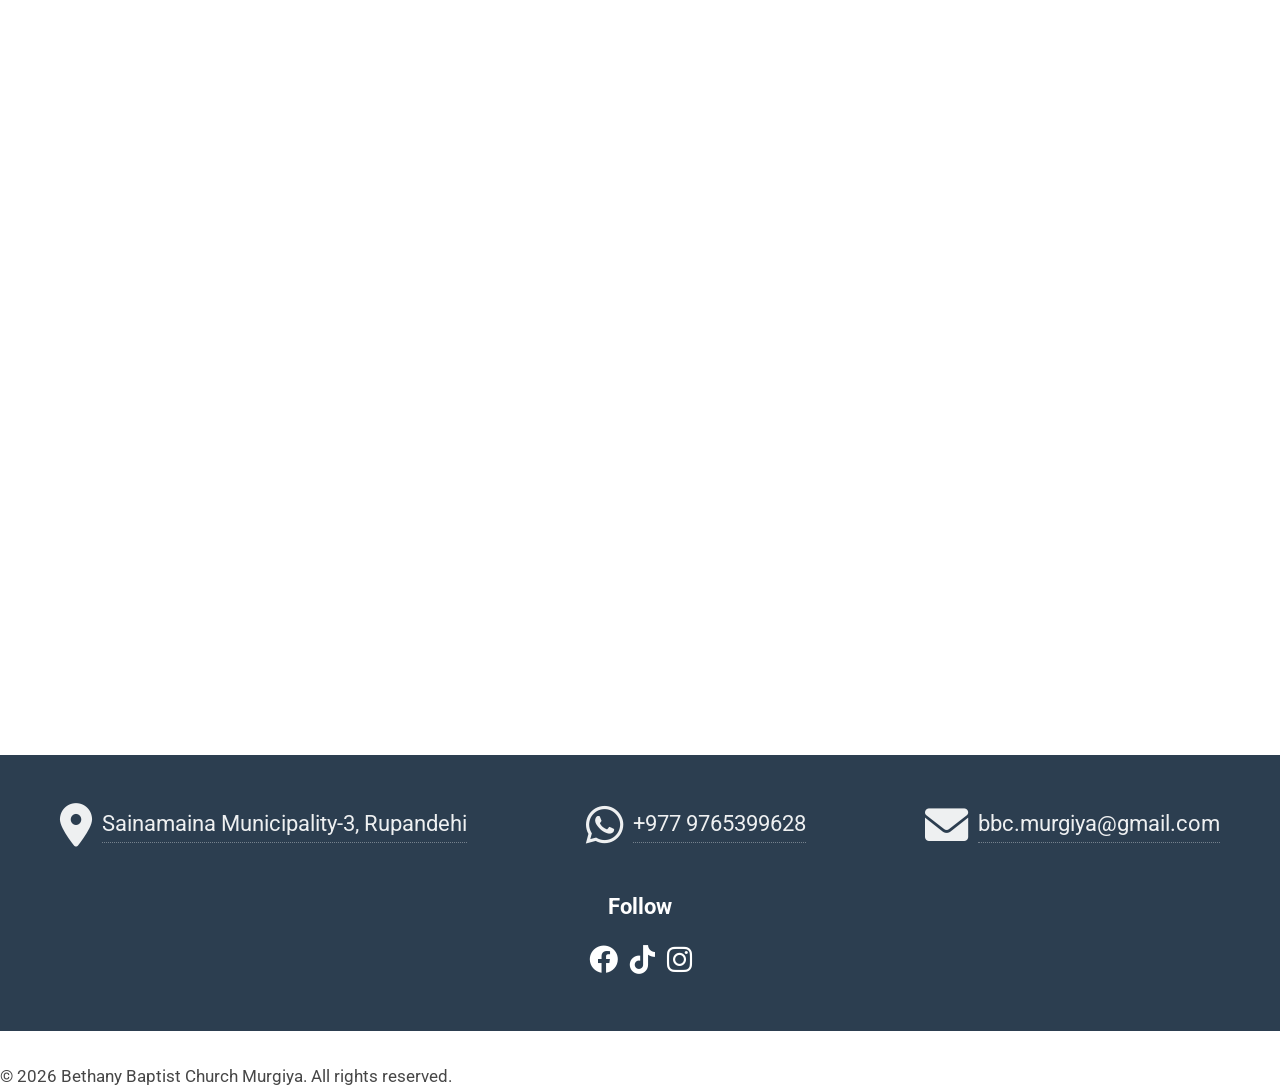
==== commit 5765d0c2: "finall" ====
--- a/index.html
+++ b/index.html
@@ -117,36 +117,6 @@
         </div>
     </section>
 
-    <section id="contact" class="contact">
-        <div class="container">
-            <h2>Contact</h2>
-            <p>We’d love to hear from you. Reach us using the details below.</p>
-            <div class="contact-grid">
-                <a class="contact-card contact-card-link" href="#location" aria-label="Open location map">
-                    <i class="fas fa-location-dot" aria-hidden="true"></i>
-                    <h3>Address</h3>
-                    <ul class="contact-list">
-                        <li>Sainamaina Municipality-3, Rupandehi</li>
-                    </ul>
-                </a>
-                <a class="contact-card contact-card-link" href="https://wa.me/9779765399628" target="_blank" rel="noopener noreferrer" aria-label="Chat on WhatsApp">
-                    <i class="fas fa-phone" aria-hidden="true"></i>
-                    <h3>Phone</h3>
-                    <ul class="contact-list">
-                        <li>+977 9765399628</li>
-                    </ul>
-                </a>
-                <a class="contact-card contact-card-link" href="mailto:bbc.murgiya@gmail.com" aria-label="Send email">
-                    <i class="fas fa-envelope" aria-hidden="true"></i>
-                    <h3>Email</h3>
-                    <ul class="contact-list">
-                        <li>bbc.murgiya@gmail.com</li>
-                    </ul>
-                </a>
-            </div>
-        </div>
-    </section>
-
     <section id="gallery" class="gallery">
         <div class="container">
             <h2>Gallery</h2>
@@ -167,37 +137,100 @@
             </div>
         </div>
     </section>
-
-    <section id="location" class="location">
-        <div class="container">
-            <h2>Our Location</h2>
-            <p>Find us here: Sainamaina Municipality-3, Rupandehi</p>
-            <div class="map-card">
-                <iframe
-                    title="Sainamaina Municipality-3, Rupandehi Map"
-                    loading="lazy"
-                    referrerpolicy="no-referrer-when-downgrade"
-                    src="https://www.google.com/maps?q=Sainamaina%20Municipality-3%2C%20Rupandehi&output=embed">
-                </iframe>
-            </div>
-        </div>
-    </section>
+    <div class="contact-location-row">
+        <section id="contact" class="contact">
+            <div class="container">
+                <h2>Contact</h2>
+                <p>Send us your message and we will get back to you soon.</p>
+                <form class="contact-form" action="mailto:bbc.murgiya@gmail.com" method="post" enctype="text/plain">
+                    <div class="form-row">
+                        <div class="form-group">
+                            <label for="name">Full Name</label>
+                            <input id="name" name="name" type="text" placeholder="Enter your full name" required>
+                        </div>
+                        <div class="form-group">
+                            <label for="phone">Phone</label>
+                            <input id="phone" name="phone" type="tel" placeholder="+9779812345678 or 9812345678" pattern="^(\+977)?9\d{9}$" title="Enter a valid Nepal mobile number: 10 digits (e.g., 9812345678) or with +977 (e.g., +9779812345678)" required>
+                            <small id="phoneError" class="form-error" aria-live="polite"></small>
+                        </div>
+                    </div>
+
+                    <div class="form-row">
+                        <div class="form-group">
+                            <label for="email">Email</label>
+                            <input id="email" name="email" type="email" placeholder="you@example.com" required>
+                        </div>
+                        <div class="form-group">
+                            <label for="subject">Subject</label>
+                            <input id="subject" name="subject" type="text" placeholder="Message subject" required>
+                        </div>
+                    </div>
+
+                    <div class="form-group">
+                        <label for="message">Message</label>
+                        <textarea id="message" name="message" rows="6" placeholder="Write your message here..." required></textarea>
+                    </div>
+
+                    <button type="submit" class="contact-submit">Send Message</button>
+                </form>
+            </div>
+        </section>
+
+        <section id="location" class="location">
+            <div class="container">
+                <h2>Our Location</h2>
+                <p>Find us here: Sainamaina Municipality-3, Rupandehi</p>
+                <div class="map-card">
+                    <iframe
+                        title="Sainamaina Municipality-3, Rupandehi Map"
+                        loading="lazy"
+                        referrerpolicy="no-referrer-when-downgrade"
+                        src="https://www.google.com/maps?q=Sainamaina%20Municipality-3%2C%20Rupandehi&output=embed">
+                    </iframe>
+                </div>
+            </div>
+        </section>
+    </div>
 
     <footer>
         <div class="container">
-            <p>&copy; 2026 Bethany Baptist Church Murgiya. All rights reserved.</p>
-            <div class="social-links">
-                <a href="https://www.facebook.com/" target="_blank" rel="noopener noreferrer" aria-label="Facebook"><i class="fab fa-facebook"></i></a>
-                <a href="https://www.tiktok.com/" target="_blank" rel="noopener noreferrer" aria-label="TikTok"><i class="fab fa-tiktok"></i></a>
-                <a href="https://www.instagram.com/" target="_blank" rel="noopener noreferrer" aria-label="Instagram"><i class="fab fa-instagram"></i></a>
-            </div>
-        </div>
+            <div class="footer-grid">
+                <div class="footer-block">
+                    <ul class="footer-contact footer-contact-big">
+                        <li class="footer-location">
+                            <i class="fas fa-location-dot" aria-hidden="true"></i>
+                            <a href="#location">Sainamaina Municipality-3, Rupandehi</a>
+                        </li>
+                        <li class="footer-phone">
+                            <i class="fab fa-whatsapp" aria-hidden="true"></i>
+                            <a href="https://wa.me/9779765399628" target="_blank" rel="noopener noreferrer">+977 9765399628</a>
+                        </li>
+                        <li class="footer-email">
+                            <i class="fas fa-envelope" aria-hidden="true"></i>
+                            <a href="mailto:bbc.murgiya@gmail.com">bbc.murgiya@gmail.com</a>
+                        </li>
+                    </ul>
+                </div>
+            </div>
+            <div class="footer-follow">
+                <h3>Follow</h3>
+                <div class="social-links">
+                    <a href="https://www.facebook.com/" target="_blank" rel="noopener noreferrer" aria-label="Facebook"><i class="fab fa-facebook"></i></a>
+                    <a href="https://www.tiktok.com/" target="_blank" rel="noopener noreferrer" aria-label="TikTok"><i class="fab fa-tiktok"></i></a>
+                    <a href="https://www.instagram.com/" target="_blank" rel="noopener noreferrer" aria-label="Instagram"><i class="fab fa-instagram"></i></a>
+                </div>
+            </div>
+        <!-- <p class="footer-copy">&copy; 2026 Bethany Baptist Church Murgiya. All rights reserved.</p>--> 
+        </div>
+        
     </footer>
-
+    <div>
+        <p class="footer-copy">&copy; 2026 Bethany Baptist Church Murgiya. All rights reserved.</p>
+    </div>
     <button id="backToTop" class="back-to-top" type="button" aria-label="Back to top" title="Back to top">
         <i class="fas fa-arrow-up" aria-hidden="true"></i>
     </button>
-
+   
     <script src="script.js"></script>
 </body>
 </html>
--- a/styles.css
+++ b/styles.css
@@ -466,66 +466,101 @@
     color: #555;
 }
 
-.contact-grid {
-    display: grid;
-    grid-template-columns: repeat(auto-fit, minmax(260px, 1fr));
-    gap: 2rem;
-}
-
-.contact-card {
-    display: block;
-    text-align: center;
+.contact-form {
+    max-width: 920px;
+    margin: 0 auto;
     padding: 2rem;
     background: #f8f9fa;
-    border-radius: 12px;
-    box-shadow: 0 5px 15px rgba(0,0,0,0.08);
-    border: 1px solid rgba(44, 62, 80, 0.10);
-    transition: transform 0.3s;
-}
-
-.contact-card-link {
-    text-decoration: none;
-    color: inherit;
+    border: 1px solid rgba(44, 62, 80, 0.12);
+    border-radius: 14px;
+    box-shadow: 0 8px 22px rgba(0, 0, 0, 0.08);
+}
+
+.form-row {
+    display: grid;
+    grid-template-columns: repeat(2, minmax(0, 1fr));
+    gap: 1rem;
+}
+
+.form-group {
+    display: flex;
+    flex-direction: column;
+    margin-bottom: 1rem;
+}
+
+.form-group label {
+    font-weight: 600;
+    color: #2c3e50;
+    margin-bottom: 0.45rem;
+}
+
+.form-group input,
+.form-group textarea {
+    width: 100%;
+    padding: 0.8rem 0.9rem;
+    border: 1px solid rgba(44, 62, 80, 0.22);
+    border-radius: 10px;
+    font: inherit;
+    color: #2c3e50;
+    background: #fff;
+}
+
+.form-group textarea {
+    resize: vertical;
+    min-height: 140px;
+}
+
+.form-group input:focus,
+.form-group textarea:focus {
+    outline: none;
+    border-color: #3498db;
+    box-shadow: 0 0 0 3px rgba(52, 152, 219, 0.18);
+}
+
+.form-group input:not(:placeholder-shown):invalid {
+    border-color: #dc2626;
+    box-shadow: 0 0 0 3px rgba(220, 38, 38, 0.16);
+}
+
+.form-error {
+    color: #dc2626;
+    font-size: 0.88rem;
+    min-height: 1.2em;
+    margin-top: 0.35rem;
+}
+
+.contact-submit {
+    border: none;
+    background: #3498db;
+    color: #fff;
+    padding: 0.85rem 1.35rem;
+    border-radius: 10px;
+    font-weight: 600;
     cursor: pointer;
-}
-
-.contact-card-link:focus-visible {
-    outline: 3px solid rgba(52, 152, 219, 0.55);
-    outline-offset: 3px;
-}
-
-.contact-card:hover {
-    transform: translateY(-5px);
-}
-
-.contact-card i {
-    font-size: 2.5rem;
-    color: #3498db;
-    margin-bottom: 1rem;
-}
-
-.contact-card h3 {
-    font-size: 1.35rem;
-    margin-bottom: 0.75rem;
-    color: #2c3e50;
-}
-
-.contact-list {
-    list-style: none;
-    padding: 0;
+    transition: background 0.2s ease, transform 0.2s ease;
+}
+
+.contact-submit:hover {
+    background: #2980b9;
+    transform: translateY(-1px);
+}
+
+.contact-location-row {
+    display: grid;
+    grid-template-columns: 1fr 1fr;
+}
+
+.contact-location-row .contact,
+.contact-location-row .location {
     margin: 0;
-    color: #555;
-}
-
-.contact-list a {
-    color: #2c3e50;
-    text-decoration: none;
-    border-bottom: 1px dotted rgba(44, 62, 80, 0.35);
-}
-
-.contact-list a:hover {
-    color: #3498db;
-    border-bottom-color: rgba(52, 152, 219, 0.7);
+}
+
+.contact-location-row .location {
+    order: 1;
+}
+
+.contact-location-row .contact {
+    order: 2;
 }
 
 /* Gallery Section */
@@ -615,12 +650,102 @@
 footer {
     background: #2c3e50;
     color: #fff;
-    padding: 2rem 0;
-    text-align: center;
+    padding: 3rem 0;
+    text-align: center;
+}
+
+.footer-grid {
+    display: grid;
+    grid-template-columns: 1fr;
+    gap: 1rem;
+    align-items: start;
+}
+
+.footer-follow h3 {
+    font-size: 1.35rem;
+    margin-bottom: 0.75rem;
+    color: #fff;
+    margin-top: 0;
+}
+
+.footer-contact {
+    list-style: none;
+    padding: 0;
+    margin: 0;
+    display: flex;
+    flex-wrap: nowrap;
+    justify-content: space-between;
+    gap: 1.5rem;
+    width: 100%;
+}
+
+.footer-contact li {
+    display: inline-flex;
+    align-items: center;
+    gap: 0.6rem;
+    text-align: center;
+    color: rgba(255, 255, 255, 0.92);
+}
+
+.footer-location {
+    justify-content: flex-start;
+}
+
+.footer-phone {
+    justify-content: center;
+}
+
+.footer-email {
+    justify-content: flex-end;
+}
+
+.footer-contact-big i {
+    font-size: 2.7rem;
+    line-height: 1;
+}
+
+.footer-contact a {
+    color: rgba(255, 255, 255, 0.92);
+    font-size: 1.4rem;
+    text-decoration: none;
+    border-bottom: 1px dotted rgba(255, 255, 255, 0.35);
+    width: fit-content;
+}
+
+.footer-block {
+    text-align: center;
+}
+
+.footer-follow {
+    text-align: center;
+    margin-top: 2.75rem;
+}
+
+footer .social-links {
+    display: flex;
+    justify-content: center;
+    flex-wrap: wrap;
+    gap: 0.75rem;
+}
+
+footer .social-links a {
+    margin: 0;
+    font-size: 1.8rem;
+}
+
+.footer-contact a:hover {
+    color: #fff;
+    border-bottom-color: rgba(255, 255, 255, 0.65);
+}
+
+.footer-copy {
+    margin-top: 2rem;
+    font-size: 1.05rem;
+    opacity: 0.9;
 }
 
 .social-links {
-    margin-top: 1rem;
+    margin-top: 0.25rem;
 }
 
 .social-links a {
@@ -696,6 +821,30 @@
 
     .top-social {
         position: static;
+    }
+
+    .footer-grid {
+        grid-template-columns: 1fr;
+        text-align: left;
+    }
+
+    .footer-contact {
+        flex-direction: column;
+        align-items: center;
+        justify-content: center;
+        width: auto;
+        gap: 0.65rem;
+    }
+
+    .social-links a {
+        margin: 0 14px 0 0;
+    }
+
+    .footer-contact a {
+        font-size: 1.05rem;
+    }
+    .footer-copy {
+        text-align: center;
     }
 
     .nav-links {
@@ -745,6 +894,24 @@
         font-size: 2rem;
     }
 
+    .form-row {
+        grid-template-columns: 1fr;
+        gap: 0;
+    }
+
+    .contact-form {
+        padding: 1.2rem;
+    }
+
+    .contact-location-row {
+        grid-template-columns: 1fr;
+    }
+
+    .contact-location-row .location,
+    .contact-location-row .contact {
+        order: initial;
+    }
+
     .location h2 {
         font-size: 2rem;
     }
